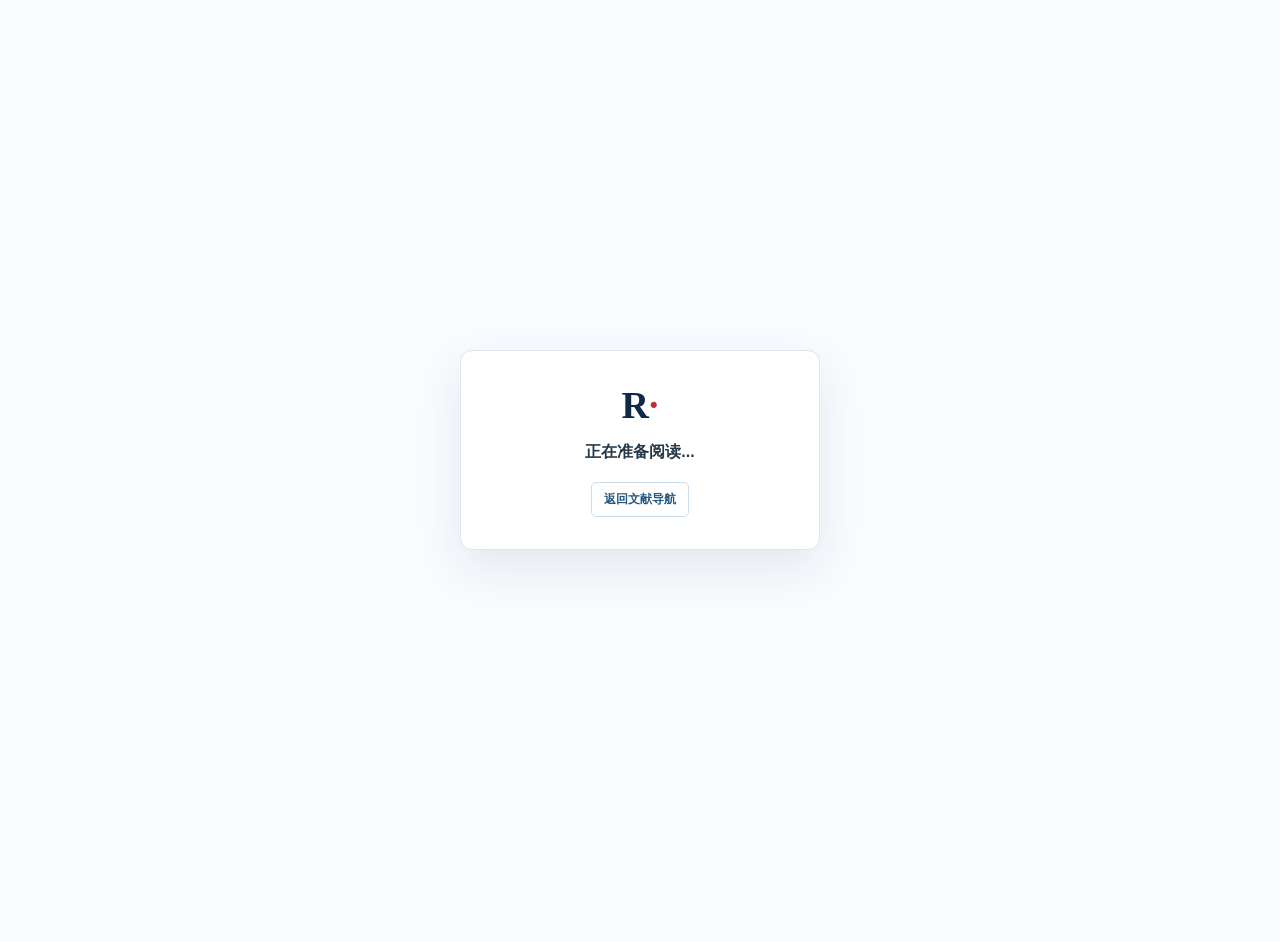
==== source/导读工作台/index.html @ a3257b2d "Restore administrator review navigation and sync audited application source Restore verified-admin r" ====
<!doctype html>
<html lang="zh-CN" data-theme="mono">
<head>
  <meta charset="utf-8">
  <meta name="viewport" content="width=device-width, initial-scale=1">
  <meta name="color-scheme" content="light">
  <title>文献导读 · 第 01 篇</title>
  <link rel="stylesheet" href="/app.css?v=20261017-touchflow-2">
  <script src="/app.js?v=20261017-touchflow-2" defer></script>
  <link rel="stylesheet" href="/member-system/members.css">
  <script src="/member-system/article-export.js" defer></script>
  <script src="/member-system/members.js" defer></script>
  <link rel="stylesheet" href="/literature-lookup.css">
  <script src="/literature-lookup.js" defer></script>
  <link rel="stylesheet" href="./reader-chrome.css">
  <script src="./reader-chrome.js" defer></script>
</head>
<body class="reader-preparing">
  <div id="reading-preparation" class="reading-preparation" role="status" aria-live="polite"><div class="reading-preparation-card"><span class="reading-preparation-mark" aria-hidden="true">R<span>·</span></span><p id="reading-preparation-message">正在准备阅读…</p><div class="reading-preparation-actions"><button id="reading-preparation-retry" type="button" hidden>重试</button><a href="/">返回文献导航</a></div></div></div>
  <header class="topbar" inert>
    <a class="brand" href="/" aria-label="返回文献目录"><span class="brand-mark">R<span>·</span></span><span>文献导读</span></a>
    <nav class="reading-navigation" aria-label="阅读导航"><div class="reading-main-nav"><a id="nav-catalog" href="/">文献导航</a><button id="nav-prev" type="button" disabled>上一篇</button><button id="nav-next" type="button" disabled>下一篇</button></div><div class="reading-jump-nav"><button id="nav-top" type="button">顶部</button><button id="nav-bottom" type="button">底部</button></div></nav>
    <div data-member-nav></div><div class="top-actions"><label class="layout-choice"><span>布局</span><select id="layout-mode" aria-label="阅读布局"><option value="auto">自动</option><option value="double">双栏</option><option value="single">单栏</option></select></label><button id="pane-swap" class="pane-swap" type="button" hidden>左右互换</button><div class="language-switch" role="group" aria-label="导读语言" hidden><button id="language-zh" type="button" aria-pressed="true">中文</button><button id="language-en" type="button" aria-pressed="false">English</button></div><a class="top-link" href="/source.pdf" target="_blank" rel="noopener">原始 PDF <span aria-hidden="true"><span class=ui-arrow-external aria-hidden=true></span></span></a><button id="tools-toggle" class="tools-toggle" type="button" aria-controls="reading-tools" aria-expanded="false" hidden>阅读工具</button></div>
  </header>
  <div class="layout" inert>
    <aside class="left-rail" aria-label="原文配图">
      <div class="figure-panel-head"><span class="rail-kicker">SOURCE FIGURES / 01</span><div class="figure-head-actions"><button id="figure-auto" class="figure-auto" type="button" aria-pressed="true">自动</button><button id="figure-zoom" type="button" aria-pressed="false">铺满</button><div class="figure-scale-controls" role="group" aria-label="图片缩放"><button id="figure-zoom-out" type="button" aria-label="缩小图片">−</button><button id="figure-detail-zoom" type="button" aria-label="放大图片">＋</button><button id="figure-fit" type="button">适应</button></div></div><span id="figure-position">01 / 07</span></div>
      <div class="figure-stage-wrap"><div class="figure-stage" id="figure-stage" tabindex="0" aria-label="原文配图，可横向和纵向滚动"><div id="figure-canvas"><img id="panel-figure-image" alt=""></div><div id="panel-figure-status" class="figure-image-status" role="status" aria-live="polite" hidden><span id="panel-figure-status-message">图片加载中…</span><button id="panel-figure-retry" type="button" hidden>重试图片</button></div></div><button id="figure-edge-prev" class="figure-edge-nav prev" type="button" aria-label="上一张原图"><span class=ui-arrow-left aria-hidden=true></span></button><button id="figure-edge-next" class="figure-edge-nav next" type="button" aria-label="下一张原图"><span class=ui-arrow-right aria-hidden=true></span></button></div>
      <div class="figure-panel-meta"><span id="panel-figure-page"></span><p id="panel-figure-caption"></p><span id="panel-figure-note"></span></div>
      <div class="figure-controls"><button id="figure-prev" type="button" aria-label="上一张原图"><span class=ui-arrow-left aria-hidden=true></span></button><div id="figure-list" class="figure-list" role="group" aria-label="选择原文配图"></div><button id="figure-next" type="button" aria-label="下一张原图"><span class=ui-arrow-right aria-hidden=true></span></button></div>
    </aside>
    <div id="pane-divider" class="pane-divider" role="separator" aria-label="调整原图与正文宽度" aria-orientation="vertical" aria-controls="figure-stage main" aria-valuemin="30" aria-valuemax="70" aria-valuenow="45" aria-valuetext="原图45%，正文55%" tabindex="0" title="拖动调整宽度；双击恢复45%/55%；方向键微调"></div>
    <aside class="old-navigation" hidden aria-label="文章导航">
      <div class="rail-kicker">PAPER / 01</div>
      <h2>阅读路线</h2>
      <nav id="toc"></nav>
      <div class="rail-foot"><span class="line"></span><p>依据原文页码整理的导读。</p></div>
    </aside>
    <main id="main">
      <div class="article-head">
        <div class="eyebrow"><span class="eyebrow-line"></span> 研究论文 <span class="separator">/</span> 导读</div>
        <div id="member-reader-tools"></div><div id="article"></div>
      </div>
      <footer class="article-footer" aria-label="阅读结束导航"><button id="footer-top" type="button">返回顶部 <span class=ui-arrow-up aria-hidden=true></span></button><a id="footer-catalog" href="/">返回导航 <span class=ui-arrow-right aria-hidden=true></span></a></footer>
    </main>
    <aside class="right-rail" id="reading-tools" aria-label="阅读工具" aria-hidden="true" inert hidden>
      <button id="tools-close" class="tools-close" type="button" aria-label="关闭阅读工具">×</button>
      <div class="tool-header"><span class="tool-icon">✳</span><span>我的工作区</span></div>
      <div class="tool-card">
        <div class="tool-step">01 / 划词</div>
        <h3>待讨论的词句</h3>
        <p>划选导读中的词或短语，保存后再讨论注释。</p>
        <button class="button primary" id="save-selection" disabled>保存划词 <span><span class=ui-arrow-external aria-hidden=true></span></span></button>
        <div class="shortcut">快捷键：<kbd>Ctrl</kbd> + <kbd>Enter</kbd></div>
      </div>
      <div class="list-head"><span>已保存</span><span id="selection-count">00</span></div>
      <div id="selection-list" class="selection-list" aria-live="polite"></div>
      <a class="export" id="export-selections" href="/api/export-selections?lang=zh" download>导出划词 <span><span class=ui-arrow-down aria-hidden=true></span></span></a>
      <div class="divider"></div>
      <div class="tool-card edit-card">
        <div class="tool-step">02 / 修改</div>
        <h3>修改导读文字</h3>
        <p>点击标题、段落或图注旁的<strong>编辑</strong>，修改会保存到本机。</p>
        <div class="saved-indicator" id="saved-indicator"><span class="saved-dot"></span> 修改已在本机保存</div>
      </div>
    </aside>
  </div>
  <div id="lightbox" class="lightbox" hidden role="dialog" aria-modal="true" aria-label="放大的原文图片">
    <div class="lightbox-toolbar"><span id="lightbox-label"></span><div><a id="lightbox-pdf" href="/source.pdf" target="_blank" rel="noopener">打开原始 PDF <span class=ui-arrow-external aria-hidden=true></span></a><button id="close-lightbox" aria-label="关闭图片">×</button></div></div>
    <div class="lightbox-stage"><img id="lightbox-image" alt="Enlarged source page"></div>
    <div class="lightbox-help">点击图片放大 · 拖动查看 · Esc 关闭</div>
  </div>
  <div id="toast" role="status" aria-live="polite"></div>
</body>
</html>
---- app.css ----
:root{--ink:#192722;--muted:#65716c;--soft:#8b9690;--paper:#faf9f5;--white:#fffefa;--line:#e5e5dd;--forest:#215a43;--forest-dark:#15442f;--mint:#e8f0e7;--amber:#a36b22;--amber-light:#fbf4e8;--blue:#4c6d8a;--blue-light:#ecf2f7;--shadow:0 14px 50px rgba(23,47,35,.08)}
*{box-sizing:border-box}html{scroll-behavior:smooth}body{margin:0;background:var(--paper);color:var(--ink);font-family:Arial,Helvetica,sans-serif;-webkit-font-smoothing:antialiased}button,a{font:inherit}button{cursor:pointer}a{color:var(--forest)}
.topbar{height:70px;background:#fdfcf8;border-bottom:1px solid var(--line);display:flex;align-items:center;justify-content:space-between;padding:0 42px;position:sticky;top:0;z-index:20}.brand{display:flex;align-items:center;gap:13px;font-size:11px;letter-spacing:.19em;font-weight:800;color:#25382e}.brand-mark{font-family:Georgia,serif;font-size:30px;line-height:1;color:var(--forest);letter-spacing:-.08em}.brand-mark span{color:#b78854}.top-actions{display:flex;align-items:center;gap:30px}.top-link{font-size:12px;text-decoration:none;font-weight:700;color:var(--forest)}.top-link:hover{text-decoration:underline}
.layout{display:grid;grid-template-columns:minmax(200px,260px) minmax(0,760px) minmax(260px,310px);max-width:1540px;margin:auto;min-height:calc(100vh - 70px)}.left-rail{border-right:1px solid var(--line);padding:60px 30px 40px 42px;position:sticky;top:70px;height:calc(100vh - 70px);overflow:auto}.rail-kicker{font-size:10px;letter-spacing:.19em;font-weight:800;color:#b27d4e}.left-rail h2{font-family:Georgia,serif;font-weight:400;font-size:22px;margin:14px 0 31px}.left-rail nav{display:flex;flex-direction:column;gap:5px}.toc-link{display:block;text-decoration:none;color:#69736c;border-left:2px solid transparent;padding:9px 0 9px 15px;font-size:12px;line-height:1.4}.toc-link:hover,.toc-link.active{color:var(--forest);border-color:var(--forest);font-weight:700}.rail-foot{margin-top:50px;color:#939b92;font-family:Georgia,serif;font-size:13px;line-height:1.55}.rail-foot .line{display:block;width:32px;border-top:1px solid #b5c6b9;margin-bottom:15px}
main{background:var(--white);min-width:0}.article-head{padding:67px clamp(34px,6vw,86px) 75px}.eyebrow{font-size:10px;font-weight:800;letter-spacing:.16em;color:#748c7b;display:flex;align-items:center;gap:12px;margin-bottom:26px}.eyebrow-line{display:inline-block;width:32px;border-top:2px solid #87aa8f}.separator{color:#c7d1c4}.article-title{font-family:Georgia,'Times New Roman',serif;font-size:clamp(35px,3.6vw,49px);font-weight:400;line-height:1.16;letter-spacing:-.035em;color:#193a2b;margin:0 0 23px}.article-meta{color:#78817b;font-size:13px;line-height:1.6;margin-bottom:33px}.article-meta p{margin:5px 0}.article-meta a{font-weight:600}.article-body{font-family:Georgia,'Times New Roman',serif;font-size:18px;line-height:1.81;letter-spacing:.002em}.block{position:relative}.block p{margin:0 0 22px}.block p a{color:var(--forest);text-decoration-color:#b5cab8;text-underline-offset:3px}.block h2{font-size:30px;line-height:1.25;letter-spacing:-.025em;font-weight:400;color:#1e4834;margin:55px 0 21px;padding-top:22px;border-top:1px solid var(--line)}.block h3{font-size:22px;line-height:1.35;font-weight:400;color:#244c39;margin:38px 0 17px}.block h4{font-size:18px;margin:33px 0 14px;color:#315541}.block ul{margin:0 0 22px;padding-left:23px}.block li{margin-bottom:8px;padding-left:4px}.block blockquote{margin:28px 0;padding:12px 23px;border-left:3px solid #84ad8d;background:#f3f7f0;color:#405b46;font-style:italic}.block .numbered:before{content:counter(article-step,decimal-leading-zero) "/";counter-increment:article-step;color:#85a18b;margin-right:12px;font-size:13px;font-family:Arial,sans-serif}.article-body{counter-reset:article-step}.block .table-line{font-family:Arial,sans-serif;font-size:13px;white-space:pre-wrap;line-height:1.6;background:#f7f7f2;padding:9px 12px;margin:0;border-bottom:1px solid #e5e8df}.block strong{font-weight:700}.block em{font-style:italic}.block code{font-family:Consolas,monospace;font-size:.84em;background:#f0f2ed;padding:1px 4px}.block sup{font-size:.7em}.inline-editor{border:1px solid #bfd0be;background:#f9fcf8;border-radius:8px;padding:14px;margin:0 0 24px;box-shadow:var(--shadow)}.inline-editor textarea{display:block;width:100%;min-height:110px;border:1px solid #d0decf;border-radius:5px;background:white;padding:12px 14px;resize:vertical;font:15px/1.55 Arial,sans-serif;color:var(--ink)}.inline-editor textarea:focus{outline:2px solid #89b89b}.editor-actions{display:flex;align-items:center;gap:10px;margin-top:10px}.editor-note{margin-left:auto;color:#79877a;font:11px Arial,sans-serif}
.source-figure{margin:40px -12px 45px;border:1px solid #e3e8df;border-radius:7px;overflow:hidden;background:#f3f5f0}.figure-caption{display:flex;gap:14px;padding:17px 19px 18px;border-top:1px solid #e5e9e1}.figure-label{flex:none;font:800 10px Arial,sans-serif;letter-spacing:.12em;color:#52785a;padding-top:4px}.figure-caption p{font:13px/1.56 Arial,sans-serif;color:#5d6a60;margin:0}.figure-source{font:10px Arial,sans-serif;letter-spacing:.09em;color:#91a099;padding:0 19px 16px;text-transform:uppercase}.source-figure .inline-editor{margin:0 14px 15px}.button{border:1px solid #aabdad;border-radius:5px;padding:11px 15px;font-size:12px;font-weight:700}.button.primary{background:var(--forest);border-color:var(--forest);color:#fff;width:100%;display:flex;justify-content:space-between}.button.primary:hover:enabled{background:var(--forest-dark)}.button:disabled{opacity:.5;cursor:not-allowed}.button.subtle{background:#fff;color:var(--forest)}.list-head{display:flex;justify-content:space-between;border-bottom:1px solid var(--line);padding:36px 0 12px;font-size:11px;font-weight:800;letter-spacing:.08em;color:#2c4c39}.list-head span:last-child{color:#8c9b8e}.empty-state{font-family:Georgia,serif;font-style:italic;font-size:13px;line-height:1.6;color:#a0aba0;padding:21px 0}.divider{height:1px;background:var(--line);margin-top:31px}.article-footer{border-top:1px solid var(--line);padding:25px clamp(34px,6vw,86px);display:flex;justify-content:space-between;gap:20px;color:#abb4a9;font-size:10px;letter-spacing:.13em}.article-footer a{text-decoration:none;font-size:11px;letter-spacing:0}
@media(max-width:1150px){.layout{grid-template-columns:minmax(0,1fr) 280px}.left-rail{display:none}}@media(max-width:800px){.topbar{padding:0 18px;height:61px}.brand{font-size:10px}.top-actions{gap:12px}.layout{display:block}.article-head{padding:46px 25px 50px}.article-title{font-size:35px}.article-body{font-size:17px}.block h2{font-size:27px}.article-footer{padding:20px 25px}}@media(max-width:480px){.top-link{font-size:11px}.brand{gap:6px;letter-spacing:.09em}.brand-mark{font-size:25px}.article-title{font-size:32px}.article-footer{flex-direction:column}}
.article-deck h2{font-family:Georgia,serif;font-size:20px;line-height:1.4;font-weight:400;color:#65766b;margin:0 0 22px}.article-meta{font-size:12px;line-height:1.6;margin:25px 0 15px;padding:19px 21px;border-left:2px solid #afc7b3;background:#f5f8f3}.article-meta .block p{margin:0 0 7px}.article-meta .block:last-child p{margin-bottom:0}.source-figure{margin-left:0;margin-right:0}
html[lang="zh-CN"] body,html[lang="zh-CN"] .article-body,html[lang="zh-CN"] .article-title,html[lang="zh-CN"] .left-rail h2,html[lang="zh-CN"] .article-deck h2{font-family:"Microsoft YaHei","PingFang SC","Noto Sans CJK SC",Arial,sans-serif}html[lang="zh-CN"] .article-body{font-size:17px;line-height:1.9}html[lang="zh-CN"] .article-title{letter-spacing:0;line-height:1.3}html[lang="zh-CN"] .block h2{letter-spacing:0}
/* Keep the Chinese paper title at the scale of a report heading. */
html[lang="zh-CN"] .article-title{font-size:26px;font-weight:600;line-height:1.42;margin-bottom:16px}
html[lang="zh-CN"] .article-deck h2{font-size:15px;line-height:1.55;margin-bottom:18px;color:#65766b}
html[lang="zh-CN"] .block h2{font-size:22px;font-weight:600;line-height:1.4;margin-top:42px;padding-top:18px}
@media(max-width:800px){html[lang="zh-CN"] .article-title{font-size:23px}}
@media(max-width:480px){html[lang="zh-CN"] .article-title{font-size:22px}html[lang="zh-CN"] .block h2{font-size:20px}}

/* Immersive reading: source figures remain beside the article on wide screens. */
.old-navigation{display:none}
.figure-panel-head{display:flex;align-items:center;justify-content:space-between;gap:14px;padding-bottom:14px;border-bottom:1px solid var(--line)}
.figure-panel-head #figure-position{font:700 11px Arial,sans-serif;letter-spacing:.1em;color:#849388}
.figure-stage{height:clamp(260px,48vh,560px);display:flex;align-items:center;justify-content:center;margin:20px 0 11px;background:#f0f2ec;border:1px solid #e1e7dc;border-radius:5px;overflow:hidden}
#panel-figure-media{width:100%;height:100%;position:relative;display:flex;align-items:center;justify-content:center;border:0;background:transparent;padding:12px}
#panel-figure-image{display:block;max-width:100%;max-height:100%;object-fit:contain;filter:contrast(1.02)}
#panel-figure-media:hover #panel-figure-image{transform:scale(1.015)}
.figure-panel-meta{min-height:90px;color:#536659}
#panel-figure-page{font:800 10px Arial,sans-serif;letter-spacing:.13em;color:#52785a}
#panel-figure-caption{font:12px/1.55 Arial,sans-serif;margin:8px 0 6px;max-height:4.65em;overflow:auto}
#panel-figure-note{font:10px Arial,sans-serif;color:#99a49a}
.figure-controls{display:flex;align-items:center;gap:7px;margin:17px 0 12px}
.figure-controls>button{flex:none;flex-shrink:0;width:28px;height:28px;border:1px solid #d5dfd4;background:#fff;color:var(--forest);border-radius:4px}
.figure-controls>button:disabled{opacity:.35}
.figure-list{display:flex;flex:1;align-items:center;justify-content:flex-start;gap:5px;min-width:0;overflow-x:auto;overflow-y:hidden;scrollbar-width:thin;overscroll-behavior-x:contain}
.figure-list button{flex:none;border:0;background:transparent;color:#7d9380;border-bottom:2px solid transparent;min-width:28px;padding:6px 3px;font:700 11px Arial,sans-serif}
.figure-list button[aria-pressed="true"]{color:var(--forest);border-color:var(--forest)}
.figure-auto{border:0;background:transparent;color:var(--forest);font:700 11px Arial,sans-serif;padding:5px 0;text-align:left}
.figure-auto[aria-pressed="false"]{color:#a36b22}
.figure-auto:focus-visible,.figure-list button:focus-visible,.figure-controls>button:focus-visible{outline:2px solid #79aa88;outline-offset:2px}
@media(min-width:901px){
  .layout{max-width:none;grid-template-columns:minmax(410px,45%) minmax(0,1fr)}
  .left-rail{display:block;padding:28px clamp(24px,3.2vw,52px) 24px;background:#f9faf5}
  main{max-width:none}
  .article-head{max-width:920px;margin:auto;padding:55px clamp(32px,5vw,78px) 75px}
  .article-footer{padding-left:clamp(32px,5vw,78px);padding-right:clamp(32px,5vw,78px)}
  .source-figure{margin:21px 0 26px;background:#f7f9f4;border-left:3px solid #a4bda8}
  .source-figure .figure-caption{border:0;padding:13px 17px 8px;align-items:start}
  .source-figure .figure-source{padding:0 17px 13px}
  .source-figure .figure-caption p{font-size:12px}
}
@media(max-width:900px){
  .layout{display:block}
  .left-rail{display:none}
  .article-head{padding:46px clamp(25px,5vw,55px) 50px}
}
@media(max-width:540px){.topbar{padding:0 14px}.top-actions{gap:7px}.top-link{display:none}.brand>span:last-child{display:none}}

/* Keep the source figure in its own pane while the article remains readable. */
.figure-head-actions{display:flex;align-items:center;gap:14px}
#figure-zoom{border:1px solid #c8d8ca;background:#fff;color:var(--forest);border-radius:4px;padding:6px 9px;font:700 11px Arial,sans-serif;white-space:nowrap}
#figure-detail-zoom{display:none;border:1px solid #c8d8ca;background:#fff;color:var(--forest);border-radius:4px;padding:6px 9px;font:700 11px Arial,sans-serif;white-space:nowrap}
#figure-zoom[aria-pressed="true"]{background:var(--mint)}
#figure-zoom:focus-visible,#figure-detail-zoom:focus-visible,#figure-stage:focus-visible{outline:2px solid #79aa88;outline-offset:2px}
.figure-edge-nav{display:none}
@media(min-width:901px){
  .left-rail{display:flex;flex-direction:column;min-height:0;overflow:hidden}
  .figure-panel-head,.figure-panel-meta,.figure-controls,.figure-auto{flex:none}
  .figure-stage-wrap{position:relative;flex:1;min-height:140px;margin:16px 0 10px}
  .figure-stage{width:100%;height:100%;margin:0;overflow:auto;overscroll-behavior:contain;display:flex;align-items:center;justify-content:center}
  #panel-figure-image{display:block;max-width:100%;max-height:100%;width:auto;height:auto;object-fit:contain;flex:none;transform:none}
  .left-rail.figure-detail-zoom .figure-stage{display:block;overflow:auto}
  .left-rail.figure-detail-zoom #panel-figure-image{width:100%;max-width:none;max-height:none;height:auto}
  .figure-edge-nav{display:block;position:absolute;top:0;z-index:2;width:14%;min-width:52px;max-width:78px;height:100%;border:0;background:rgba(49,95,139,.04);color:var(--forest);font:700 27px Arial,sans-serif;opacity:0;pointer-events:none;transition:opacity .15s,background-color .15s}
  .figure-edge-nav.prev{left:0;border-radius:5px 0 0 5px}.figure-edge-nav.next{right:0;border-radius:0 5px 5px 0}
  .figure-fill-pane .figure-edge-nav:not(:disabled){pointer-events:auto}
  .figure-fill-pane .figure-edge-nav:hover,.figure-fill-pane .figure-edge-nav:focus-visible{opacity:1}
  .figure-edge-nav:disabled{display:none}
  .figure-edge-nav:focus-visible{outline:2px solid #79aa88;outline-offset:2px}
}
@media(max-width:900px){
  #figure-zoom{display:none}
}
@media(min-width:901px){
  .left-rail.figure-fill-pane{padding:0}
  .figure-fill-pane .figure-stage-wrap{flex:1;min-height:0;width:100%;height:100%;margin:0}
  .figure-fill-pane .figure-stage{width:100%;height:100%;border:0;border-radius:0;background:transparent;overflow:hidden}
  .figure-fill-pane.figure-detail-zoom .figure-stage{display:block;overflow:auto}
  .figure-fill-pane .figure-panel-head{position:absolute;top:12px;right:12px;z-index:4;padding:0;border:0}
  .figure-fill-pane .figure-panel-head .rail-kicker,.figure-fill-pane #figure-position{display:none}
  .figure-fill-pane #figure-zoom{background:rgba(250,253,248,.94);box-shadow:0 3px 12px #1e473b24}
  .figure-fill-pane #figure-detail-zoom{display:inline-block;background:rgba(250,253,248,.94);box-shadow:0 3px 12px #1e473b24}
  .figure-fill-pane .figure-panel-meta,.figure-fill-pane .figure-controls{display:none}
  .figure-fill-pane .figure-auto{position:absolute;bottom:12px;left:12px;z-index:4;background:rgba(250,253,248,.94);border:1px solid #c8d8ca;border-radius:4px;padding:8px 10px;box-shadow:0 3px 12px #1e473b24}
  .source-pending .left-rail{display:none}
  .source-pending .layout{grid-template-columns:1fr}
}

/* The figure tools stay in a separate top strip; the stage only contains the image. */
.figure-panel-head{display:grid;grid-template-columns:minmax(0,1fr) auto minmax(0,1fr);align-items:center;gap:8px;padding:0 0 9px}
.figure-panel-head .rail-kicker{white-space:nowrap;overflow:hidden;text-overflow:ellipsis}
.figure-panel-head #figure-position{justify-self:end;white-space:nowrap}
.figure-head-actions{justify-self:center;gap:5px;white-space:nowrap}
.figure-head-actions button{height:27px;border:1px solid #c8d8ca;background:#fff;color:var(--forest);border-radius:4px;padding:3px 7px;font:700 10px Arial,sans-serif;white-space:nowrap}
.figure-head-actions button[aria-pressed="true"]{background:var(--mint)}
.figure-head-actions button:disabled{opacity:.42;cursor:not-allowed}
.figure-head-actions button:focus-visible{outline:2px solid #79aa88;outline-offset:2px}
.figure-head-actions #figure-auto{display:inline-block;text-align:center}
.figure-head-actions #figure-detail-zoom{display:inline-block;font-size:16px;line-height:1;padding:2px 7px}
.figure-scale-controls{display:flex;align-items:center;gap:3px;margin-left:3px}
.figure-scale-controls #figure-zoom-out{font-size:16px;line-height:1;padding:2px 7px}
.figure-head-actions button,.figure-scale-controls button{display:inline-flex;align-items:center;justify-content:center;line-height:1;vertical-align:middle}
.figure-stage.can-drag,.inline-figure-stage.can-drag{cursor:grab}
.figure-stage.is-dragging,.inline-figure-stage.is-dragging{cursor:grabbing;user-select:none}
.figure-stage img,.inline-figure-stage img{-webkit-user-drag:none;user-select:none}
/* Keep touch ownership stable while a pinch crosses the fitted size. JS passes unused single-finger travel to the page. */
.figure-stage,.inline-figure-stage{touch-action:pan-x pan-y;-webkit-overflow-scrolling:touch}
.figure-stage{overflow:auto;display:flex;align-items:flex-start;justify-content:flex-start;padding:14px}
#figure-canvas{position:relative;flex:none;margin:auto;min-width:1px;min-height:1px}
#panel-figure-image{display:block;width:100%;height:100%;max-width:none;max-height:none;object-fit:contain;transform:none}
#panel-figure-media:hover #panel-figure-image{transform:none}
html[lang="zh-CN"] .article-body .block>p{text-align:justify;text-justify:inter-ideograph}
html[lang="zh-CN"] .article-meta .block p{text-align:justify;text-justify:inter-ideograph}

@media(min-width:901px){
  .layout{--figure-pane-width:45%;grid-template-columns:minmax(0,var(--figure-pane-width)) 10px minmax(0,1fr)}
  .left-rail{border-right:0}
  .pane-divider{display:block;position:sticky;top:70px;height:calc(100vh - 70px);background:#f4f6f0;cursor:col-resize;touch-action:none;user-select:none;z-index:5}
  .pane-divider::before{content:"";position:absolute;top:0;bottom:0;left:4px;width:2px;background:#d8e2d7;transition:background .15s}
  .pane-divider:hover::before,.pane-divider:focus-visible::before,.pane-resizing .pane-divider::before{background:#699c77}
  .pane-divider:focus-visible{outline:2px solid #699c77;outline-offset:-2px}
  .source-pending .pane-divider{display:none}
  .article-head{max-width:none;padding:55px clamp(28px,3.2vw,56px) 55px}
  .article-footer{padding-left:clamp(28px,3.2vw,56px);padding-right:clamp(28px,3.2vw,56px)}
  .left-rail{padding:20px clamp(16px,2vw,30px) 16px}
  .figure-stage-wrap{margin:8px 0 10px}
  .figure-stage{width:100%;height:100%;overflow:auto;display:flex;align-items:flex-start;justify-content:flex-start;padding:14px}
  #panel-figure-image{width:100%;height:100%;max-width:none;max-height:none}
  .left-rail.figure-fill-pane{padding:12px}
  .figure-fill-pane .figure-panel-head{position:relative;top:auto;right:auto;z-index:auto;padding:0 0 9px;border-bottom:1px solid var(--line)}
  .figure-fill-pane .figure-panel-head .rail-kicker,.figure-fill-pane #figure-position{display:block}
  .figure-fill-pane .figure-stage-wrap{flex:1;min-height:0;width:100%;height:auto;margin:8px 0 0}
  .figure-fill-pane .figure-stage,.figure-fill-pane.figure-detail-zoom .figure-stage{width:100%;height:100%;border:1px solid #e1e7dc;border-radius:5px;background:#f0f2ec;overflow:auto;display:flex;padding:14px}
  .figure-fill-pane .figure-auto{position:static;left:auto;bottom:auto;z-index:auto;box-shadow:none}
  .figure-fill-pane #figure-zoom,.figure-fill-pane #figure-detail-zoom{box-shadow:none;background:#fff}
}
@media(max-width:900px){.pane-divider{display:none}}
.pane-resizing,.pane-resizing *{user-select:none!important;cursor:col-resize!important}

/* Light reading palette: dark text on white, with restrained blue evidence cards. */
html[data-theme="mono"]{--ink:#1e242b;--muted:#576575;--soft:#83909c;--paper:#fbfcfe;--white:#fff;--line:#e3eaf1;--forest:#284765;--forest-dark:#173650;--mint:#eaf2fa;--amber:#765d45;--amber-light:#fbf5ef;--blue:#42749e;--blue-light:#edf5fc;--accent:#315f8b;--accent-light:#eaf3fc;--shadow:0 14px 50px rgba(15,42,73,.085)}
html[data-theme="mono"] .topbar,html[data-theme="mono"] .left-rail{background:#fff}
html[data-theme="mono"] .topbar{box-shadow:0 3px 16px rgba(15,42,73,.055)}
html[data-theme="mono"] .brand{color:#263443}
html[data-theme="mono"] .brand-mark{color:#0F2A49}
html[data-theme="mono"] .brand-mark span{color:#C02C31}html[data-theme="mono"] .article-footer,html[data-theme="mono"] .article-footer a{color:#667789}
html[data-theme="mono"] .eyebrow,html[data-theme="mono"] .rail-kicker{color:#5c7692}
html[data-theme="mono"] .eyebrow-line{border-color:#7fa5c9}
html[data-theme="mono"] .separator{color:#a8b9c9}
html[data-theme="mono"] .article-title{color:#1d3044}
html[data-theme="mono"] .article-deck h2{color:#586b7c}
html[data-theme="mono"] .block h2{color:#243b53}
html[data-theme="mono"] .block h3,html[data-theme="mono"] .block h4{color:#30485f}
html[data-theme="mono"] .block p a{text-decoration-color:#9ebcda}
html[data-theme="mono"] .block blockquote{background:#f3f8fd;border-color:#80a7cc;color:#334453}
html[data-theme="mono"] .block .table-line,html[data-theme="mono"] .block code{background:#f7fafc;border-color:#e1e9f1}
html[data-theme="mono"] .block .numbered:before{color:#6886a1}
html[data-theme="mono"] .article-meta{color:#30465c;background:#f0f6fc;border-color:#82a9ce}
html[data-theme="mono"] .source-figure{background:#edf5fc;border-color:#c8ddec;border-left:3px solid #5e8fb9}
html[data-theme="mono"] .source-figure .figure-caption{border-color:#d8e6f2}
html[data-theme="mono"] .source-figure .figure-caption p,html[data-theme="mono"] #panel-figure-caption{color:#26323d}
html[data-theme="mono"] .figure-label,html[data-theme="mono"] #panel-figure-page{color:#326b9a}
html[data-theme="mono"] .figure-source,html[data-theme="mono"] #panel-figure-note,html[data-theme="mono"] .figure-panel-head #figure-position{color:#637d96}
html[data-theme="mono"] .figure-panel-meta{color:#384f63}html[data-theme="mono"] .figure-stage,html[data-theme="mono"] .figure-fill-pane .figure-stage{background:#fbfdff;border-color:#e3ebf3}
html[data-theme="mono"] .figure-stage{box-shadow:0 5px 20px rgba(15,42,73,.055)}
html[data-theme="mono"] .figure-head-actions button,html[data-theme="mono"] .figure-controls>button,html[data-theme="mono"] #figure-zoom,html[data-theme="mono"] #figure-detail-zoom{color:#31516f;background:#fff;border-color:#cbd9e7}
html[data-theme="mono"] .figure-head-actions button[aria-pressed="true"],html[data-theme="mono"] #figure-zoom[aria-pressed="true"]{color:#174c79;background:#e7f1fb;border-color:#94b5d4}
html[data-theme="mono"] .figure-list button{color:#6c8193}
html[data-theme="mono"] .figure-list button[aria-pressed="true"]{color:#245c8a;border-color:#4f87b8}
html[data-theme="mono"] .figure-auto[aria-pressed="false"]{color:#6f7984}
html[data-theme="mono"] .figure-edge-nav{color:#174c79;background:rgba(49,95,139,.04);text-shadow:0 1px 3px #fff;box-shadow:none}
html[data-theme="mono"] .figure-head-actions button:hover:not(:disabled),html[data-theme="mono"] .figure-controls>button:hover:not(:disabled),html[data-theme="mono"] .figure-list button:hover:not(:disabled),html[data-theme="mono"] .figure-fill-pane #figure-zoom:hover:not(:disabled),html[data-theme="mono"] .figure-fill-pane #figure-detail-zoom:hover:not(:disabled){color:#174c79;background:#eaf3fc;border-color:#94b5d4;box-shadow:0 3px 11px rgba(27,73,113,.12)}
html[data-theme="mono"] .figure-edge-nav:hover:not(:disabled),html[data-theme="mono"] .figure-edge-nav:focus-visible{color:#123e66;background:rgba(49,95,139,.13);box-shadow:0 1px 4px rgba(27,73,113,.055)}
html[data-theme="mono"] .top-link:hover{color:#245c8a}
html[data-theme="mono"] .pane-divider{background:#f5f8fb}
html[data-theme="mono"] .pane-divider::before{background:#cbd9e6}
html[data-theme="mono"] .pane-divider:hover::before,html[data-theme="mono"] .pane-divider:focus-visible::before,html[data-theme="mono"] .pane-resizing .pane-divider::before{background:#638bb5}
html[data-theme="mono"] .figure-head-actions button:focus-visible,html[data-theme="mono"] .figure-controls>button:focus-visible,html[data-theme="mono"] .figure-list button:focus-visible,html[data-theme="mono"] .figure-edge-nav:focus-visible,html[data-theme="mono"] .figure-stage:focus-visible,html[data-theme="mono"] .pane-divider:focus-visible,html[data-theme="mono"] .top-link:focus-visible{outline:2px solid #638bb5;outline-offset:2px}

/* Keep each figure block as a one-pixel scroll anchor in the desktop two-pane view. */
@media(min-width:901px){
  #article .block[data-figure-index]{display:block;height:1px;min-height:1px;margin:0;padding:0;overflow:hidden}
  #article .block[data-figure-index] > .source-figure{visibility:hidden;height:0;min-height:0;margin:0;padding:0;border:0;overflow:hidden}
}

/* Each image has its own contained zoom surface in the single-column view. */
.inline-figure-stage,.inline-figure-toolbar{display:none}
@media(max-width:900px){
  .source-figure .inline-figure-stage{display:flex;width:100%;height:clamp(230px,58vh,560px);padding:12px;overflow:hidden;overscroll-behavior-x:contain;overscroll-behavior-y:auto;align-items:flex-start;justify-content:flex-start;background:#fbfdff;border-bottom:1px solid #d8e6f2}
  .inline-figure-canvas{position:relative;flex:none;margin:auto;min-width:1px;min-height:1px}
  .inline-figure-canvas img{display:block;width:100%;height:100%;max-width:none;max-height:none;object-fit:contain;filter:none}
  .source-figure .inline-figure-toolbar{display:flex;align-items:center;justify-content:center;gap:5px;padding:8px 12px;background:#fff;border-bottom:1px solid #d8e6f2}
  .inline-figure-toolbar button{display:inline-flex;align-items:center;justify-content:center;min-width:31px;height:29px;padding:3px 9px;border:1px solid #cbd9e7;border-radius:4px;background:#fff;color:#31516f;font:700 13px/1 Arial,sans-serif;cursor:pointer}
  .inline-figure-toolbar button:hover:not(:disabled){color:#174c79;background:#eaf3fc;border-color:#94b5d4}
  .inline-figure-toolbar button:focus-visible,.inline-figure-stage:focus-visible{outline:2px solid #638bb5;outline-offset:-2px}
  .inline-figure-toolbar button:disabled{opacity:.42;cursor:not-allowed}
}
@media(max-width:480px){.source-figure .inline-figure-stage{height:clamp(210px,52vh,440px)}}

/* Compact navigation shares the existing reading header. */
.topbar .brand{text-decoration:none;flex:none}
.reading-navigation{display:flex;flex:1;align-items:center;justify-content:space-between;gap:18px;margin:0 auto;padding:0 15px;white-space:nowrap}
.reading-main-nav,.reading-jump-nav{display:flex;align-items:center;gap:3px}
.reading-jump-nav{margin-left:auto;padding-left:14px;border-left:1px solid #dce6ef}
.reading-navigation a,.reading-navigation button{border:1px solid transparent;border-radius:4px;background:transparent;color:#31516f;padding:6px 8px;text-decoration:none;font:700 11px Arial,sans-serif;white-space:nowrap}
.reading-navigation a:hover,.reading-navigation button:hover:not(:disabled){background:#eaf3fc;color:#174c79;border-color:#d4e3f1}
.reading-navigation button:disabled{color:#aeb8c2;cursor:not-allowed}
.reading-navigation a:focus-visible,.reading-navigation button:focus-visible,.topbar .brand:focus-visible{outline:2px solid #638bb5;outline-offset:2px}
@media(max-width:700px){
  .topbar{height:auto;min-height:61px;flex-wrap:wrap;column-gap:8px}
  .reading-navigation{order:3;flex:none;width:100%;justify-content:space-between;gap:8px;margin:0;padding:0 0 7px}
  .reading-jump-nav{padding-left:8px}
  .reading-navigation a,.reading-navigation button{padding:6px 5px}
  .top-actions{margin-left:auto}
}

.article-footer{align-items:center;flex-direction:row;letter-spacing:0}.article-footer button,.article-footer a{font:700 12px Arial,sans-serif;color:#315f8b!important;background:transparent;border:1px solid #dce7f0;border-radius:5px;padding:9px 13px;text-decoration:none;cursor:pointer}.article-footer button:hover,.article-footer a:hover{background:#eaf3fc;border-color:#b5cee4}.article-footer button:focus-visible,.article-footer a:focus-visible{outline:2px solid #638bb5;outline-offset:3px}

/* Shared navigation icons: rounded, consistent line geometry. */
[class^="ui-arrow-"]{display:inline-block;width:16px;height:16px;vertical-align:-3px;flex:none;background:currentColor;mask:var(--arrow-icon) center/contain no-repeat;-webkit-mask:var(--arrow-icon) center/contain no-repeat}
.ui-arrow-left{--arrow-icon:url("data:image/svg+xml,%3Csvg%20xmlns%3D%22http%3A//www.w3.org/2000/svg%22%20viewBox%3D%220%200%2024%2024%22%20fill%3D%22none%22%20stroke%3D%22black%22%20stroke-width%3D%221.7%22%20stroke-linecap%3D%22round%22%20stroke-linejoin%3D%22round%22%3E%3Cpath%20d%3D%22M19%2012H5m6-6-6%206%206%206%22/%3E%3C/svg%3E")}
.ui-arrow-right{--arrow-icon:url("data:image/svg+xml,%3Csvg%20xmlns%3D%22http%3A//www.w3.org/2000/svg%22%20viewBox%3D%220%200%2024%2024%22%20fill%3D%22none%22%20stroke%3D%22black%22%20stroke-width%3D%221.7%22%20stroke-linecap%3D%22round%22%20stroke-linejoin%3D%22round%22%3E%3Cpath%20d%3D%22M5%2012h14m-6-6%206%206-6%206%22/%3E%3C/svg%3E")}
.ui-arrow-up{--arrow-icon:url("data:image/svg+xml,%3Csvg%20xmlns%3D%22http%3A//www.w3.org/2000/svg%22%20viewBox%3D%220%200%2024%2024%22%20fill%3D%22none%22%20stroke%3D%22black%22%20stroke-width%3D%221.7%22%20stroke-linecap%3D%22round%22%20stroke-linejoin%3D%22round%22%3E%3Cpath%20d%3D%22M12%2019V5m-6%206%206-6%206%206%22/%3E%3C/svg%3E")}
.ui-arrow-down{--arrow-icon:url("data:image/svg+xml,%3Csvg%20xmlns%3D%22http%3A//www.w3.org/2000/svg%22%20viewBox%3D%220%200%2024%2024%22%20fill%3D%22none%22%20stroke%3D%22black%22%20stroke-width%3D%221.7%22%20stroke-linecap%3D%22round%22%20stroke-linejoin%3D%22round%22%3E%3Cpath%20d%3D%22M12%205v14m-6-6%206%206%206-6%22/%3E%3C/svg%3E")}
.ui-arrow-external{--arrow-icon:url("data:image/svg+xml,%3Csvg%20xmlns%3D%22http%3A//www.w3.org/2000/svg%22%20viewBox%3D%220%200%2024%2024%22%20fill%3D%22none%22%20stroke%3D%22black%22%20stroke-width%3D%221.7%22%20stroke-linecap%3D%22round%22%20stroke-linejoin%3D%22round%22%3E%3Cpath%20d%3D%22M6%2018%2018%206M7%206h11v11%22/%3E%3C/svg%3E")}
.figure-edge-nav [class^="ui-arrow-"]{width:26px;height:26px}.figure-controls button [class^="ui-arrow-"]{width:20px;height:20px}.article-footer button,.article-footer a,.catalog-read{display:inline-flex;align-items:center;justify-content:center;gap:7px}.top-link [class^="ui-arrow-"]{width:14px;height:14px;vertical-align:-2px}

/* The reader opens only after its current image and saved position are ready. */
body.reader-preparing{overflow:hidden}
body.reader-preparing .layout{visibility:hidden;pointer-events:none}
.reading-preparation{position:fixed;inset:0;z-index:50;display:grid;place-items:center;padding:20px;background:#f9fbfe}
.reading-preparation[hidden]{display:none}
.reading-preparation-card{width:min(360px,100%);padding:32px;text-align:center;border:1px solid #dce7f1;border-radius:12px;background:#fff;box-shadow:0 18px 48px rgba(15,42,73,.09)}
.reading-preparation-mark{font:700 38px Georgia,serif;color:#0f2a49}.reading-preparation-mark span{color:#c02c31}
.reading-preparation-card p{margin:13px 0 18px;color:#263847;font:600 16px/1.5 Arial,sans-serif}
.reading-preparation-actions{display:flex;justify-content:center;align-items:center;gap:15px}
.reading-preparation-actions a,.reading-preparation-actions button{padding:8px 12px;border:1px solid #cbddeb;border-radius:5px;background:#fff;color:#24577f;font:700 12px Arial,sans-serif;text-decoration:none;cursor:pointer}
.reading-preparation-actions button[hidden]{display:none}

/* Layout choice: double panes need 901 CSS pixels; narrower windows remain readable. */
.layout-choice{display:inline-flex;align-items:center;gap:5px;white-space:nowrap;color:#526b83;font:700 11px Arial,sans-serif}
.layout-choice select{min-width:66px;padding:5px 23px 5px 8px;border:1px solid #cddce9;border-radius:5px;background:#fff;color:#284765;font:700 11px Arial,sans-serif;cursor:pointer}
.layout-choice select:hover{background:#f2f7fc;border-color:#9cbdd9}
.layout-choice select:focus-visible{outline:2px solid #638bb5;outline-offset:2px}
.topbar .top-actions{gap:10px}
.pane-swap{padding:6px 8px;border:1px solid #cddce9;border-radius:5px;background:#fff;color:#31516f;font:700 11px Arial,sans-serif;white-space:nowrap;cursor:pointer}
.pane-swap:hover{background:#eaf3fc;border-color:#9cbdd9}
.pane-swap:focus-visible{outline:2px solid #638bb5;outline-offset:2px}
.pane-swap[hidden]{display:none!important}
@media(max-width:540px){.topbar .top-link{display:inline-flex;font-size:10px}.topbar .top-actions{gap:6px}.layout-choice{gap:3px}.layout-choice select{min-width:61px;padding-left:5px}}

@media(min-width:901px){
  body[data-reader-layout="desktop"][data-pane-side="right"] .layout{grid-template-columns:minmax(0,1fr) 10px minmax(0,var(--figure-pane-width))}
  body[data-reader-layout="desktop"][data-pane-side="right"] main{grid-column:1;grid-row:1}
  body[data-reader-layout="desktop"][data-pane-side="right"] .pane-divider{grid-column:2;grid-row:1}
  body[data-reader-layout="desktop"][data-pane-side="right"] .left-rail{grid-column:3;grid-row:1}
}

/* A chosen single column uses the same figure surface at every viewport width. */
@media(min-width:901px){
  body[data-reader-layout="single"] .layout{display:block;max-width:1040px;margin:auto}
  body[data-reader-layout="single"] .left-rail,body[data-reader-layout="single"] .pane-divider{display:none}
  body[data-reader-layout="single"] main{width:100%;max-width:none}
  body[data-reader-layout="single"] .article-head{max-width:920px;margin:auto;padding:46px clamp(25px,5vw,55px) 50px}
  body[data-reader-layout="single"] #article .block[data-figure-index]{display:block;height:auto;min-height:0;margin:0;padding:0;overflow:visible}
  body[data-reader-layout="single"] #article .block[data-figure-index] > .source-figure{visibility:visible;height:auto;min-height:0;margin:21px 0 26px;padding:0;overflow:visible;border:1px solid #dce8f2}
  body[data-reader-layout="single"] .source-figure .inline-figure-stage{display:flex;width:100%;height:clamp(230px,58vh,560px);padding:12px;overflow:hidden;overscroll-behavior-x:contain;overscroll-behavior-y:auto;align-items:flex-start;justify-content:flex-start;background:#fbfdff;border-bottom:1px solid #d8e6f2}
  body[data-reader-layout="single"] .source-figure .inline-figure-toolbar{display:flex;align-items:center;justify-content:center;gap:5px;padding:8px 12px;background:#fff;border-bottom:1px solid #d8e6f2}
  body[data-reader-layout="single"] .inline-figure-toolbar button{display:inline-flex;align-items:center;justify-content:center;min-width:31px;height:29px;padding:3px 9px;border:1px solid #cbd9e7;border-radius:4px;background:#fff;color:#31516f;font:700 13px/1 Arial,sans-serif;cursor:pointer}
  body[data-reader-layout="single"] .inline-figure-toolbar button:hover:not(:disabled){color:#174c79;background:#eaf3fc;border-color:#94b5d4}
  body[data-reader-layout="single"] .inline-figure-toolbar button:focus-visible,body[data-reader-layout="single"] .inline-figure-stage:focus-visible{outline:2px solid #638bb5;outline-offset:-2px}
  body[data-reader-layout="single"] .inline-figure-toolbar button:disabled{opacity:.42;cursor:not-allowed}
  body[data-reader-layout="single"] .source-figure .inline-figure-canvas{position:relative;flex:none;margin:auto;min-width:1px;min-height:1px}
  body[data-reader-layout="single"] .source-figure .inline-figure-canvas img{display:block;width:100%;height:100%;max-width:none;max-height:none;object-fit:contain;filter:none}
  body[data-reader-layout="single"] .source-figure .figure-caption{padding:13px 17px 8px}
  body[data-reader-layout="single"] .source-figure .figure-source{padding:0 17px 13px}
}
.reading-preparation-actions a:hover,.reading-preparation-actions button:hover{background:#eaf3fc}
.reading-preparation-actions a:focus-visible,.reading-preparation-actions button:focus-visible{outline:2px solid #638bb5;outline-offset:2px}
.figure-stage{position:relative}
.figure-stage[data-image-state="loading"] #panel-figure-image,.figure-stage[data-image-state="failed"] #panel-figure-image{visibility:hidden}
.figure-image-status{position:absolute;inset:0;display:flex;flex-direction:column;align-items:center;justify-content:center;gap:12px;z-index:1;background:#fbfdff;color:#49657d;font:600 13px Arial,sans-serif;text-align:center;padding:20px}
.figure-image-status[hidden],.figure-image-status button[hidden]{display:none}
.figure-image-status button{border:1px solid #b9d0e4;border-radius:5px;background:#fff;color:#24577f;padding:7px 11px;font:700 12px Arial,sans-serif;cursor:pointer}
.figure-image-status button:hover{background:#eaf3fc}
---- member-system/members.css ----
:root{--member-blue:#0f2a49;--member-line:#dce5ee}*{box-sizing:border-box}.member-page-body{margin:0;background:#fcfdff;color:#17212b;font:16px/1.7 system-ui,-apple-system,"Segoe UI",sans-serif}.member-header{padding:20px max(24px,calc((100vw - 1160px)/2));border-bottom:1px solid var(--member-line);display:flex;justify-content:space-between;align-items:center;gap:20px;flex-wrap:wrap}.member-brand{color:var(--member-blue);text-decoration:none;font-size:22px;font-weight:700}.member-brand b{font-size:32px}.member-brand em{color:#c02c31;font-style:normal}.member-navigation{display:flex;gap:20px;flex-wrap:wrap}.member-navigation a{color:var(--member-blue);text-decoration:none}.member-main{max-width:1160px;margin:48px auto;padding:0 24px}.member-main h1{font-size:34px;font-weight:650;letter-spacing:-.04em}.member-main button,.member-reader-actions button,.member-notes-panel button{border:1px solid #cfdae5;background:#f1f6fc;color:var(--member-blue);padding:9px 16px;border-radius:9px;font:inherit;cursor:pointer}.member-main button:hover{background:#e5effb}.member-main button:disabled{opacity:.45;cursor:default}.member-main input,.member-main textarea,.member-main select,.member-notes-panel textarea{font:inherit;padding:10px;border:1px solid #cdd8e4;border-radius:8px;background:white;color:#17212b}.member-main form{max-width:440px;display:grid;gap:18px;margin-top:24px}.member-main label{display:grid;gap:5px}.member-main .member-checkbox{display:flex;gap:8px;align-items:center}.member-tabs{display:flex;gap:8px;flex-wrap:wrap;margin:24px 0}.member-status{min-height:1.7em;color:#375777}.member-section{margin:36px 0}.member-section-head{display:flex;align-items:center;gap:16px}.member-section-head h2{margin-right:auto}.member-track-controls{display:flex;justify-content:flex-end;gap:8px;margin-bottom:12px}.member-track{display:grid;grid-auto-flow:column;grid-auto-columns:calc((100% - 32px)/3);gap:16px;overflow-x:auto;scroll-snap-type:x mandatory;padding-bottom:16px}.member-card{border:1px solid var(--member-line);border-radius:14px;overflow:hidden;background:white;scroll-snap-align:start;display:flex;flex-direction:column;padding-bottom:14px}.member-card a{display:flex;flex-direction:column;flex:1;gap:10px;color:inherit;text-decoration:none}.member-card img{width:100%;height:155px;object-fit:contain;background:#f4f7fa}.member-card h3,.member-card small{margin:0 18px}.member-card small{color:#617286;overflow-wrap:anywhere}.member-card h3{font-size:18px;line-height:1.6;flex:1}.member-card button{margin:18px 18px 0;align-self:start}.member-section.is-expanded .member-track{grid-auto-flow:row;grid-template-columns:repeat(3,minmax(0,1fr));overflow:visible}.member-section.is-expanded .member-track-controls{display:none}.member-privacy{margin-top:48px;border-top:1px solid var(--member-line);padding-top:20px;color:#607080;font-size:14px}.member-reader-actions{display:flex;gap:12px;align-items:center;flex-wrap:wrap}.member-notes-panel{padding:12px 0;font-size:14px}.member-notes-panel textarea{width:100%;margin:8px 0}.member-note{border-bottom:1px solid var(--member-line);padding:14px 0}.member-note blockquote,.member-selection{border-left:3px solid #abc6e4;margin:8px 0;padding:6px 12px;white-space:pre-wrap}.member-note p{white-space:pre-wrap}.member-review{padding:24px;border:1px solid var(--member-line);border-radius:14px;margin:24px 0;display:flex;gap:12px;flex-wrap:wrap}.member-review h2,.member-review p,.member-review textarea{flex-basis:100%}.member-review textarea{min-height:90px}::highlight(read-member-notes){background:#ffe6a3;color:inherit}@media(max-width:850px){.member-track{grid-auto-columns:calc((100% - 16px)/2)}.member-section.is-expanded .member-track{grid-template-columns:repeat(2,minmax(0,1fr))}}@media(max-width:550px){.member-main{margin-top:24px;padding:0 18px}.member-main h1{font-size:29px}.member-track{grid-auto-columns:100%}.member-section.is-expanded .member-track{grid-template-columns:1fr}.member-navigation{gap:14px;font-size:14px}.member-header{padding:14px 18px}.member-tabs button{padding:7px 10px}}

.topbar [data-member-nav]{flex:none}.topbar .member-navigation{font-size:12px;gap:12px;white-space:nowrap}.topbar .member-navigation a{font-weight:500}.topbar{flex-wrap:wrap}.topbar .top-actions{flex-wrap:wrap}#member-reader-tools{margin:12px 0 22px}

.topbar [data-member-nav]{margin-right:18px}@media(max-width:800px){.topbar [data-member-nav]{margin-right:8px}.topbar .member-navigation{font-size:11px;gap:9px}}

.member-draft-layout{display:grid;grid-template-columns:minmax(0,55fr) minmax(0,45fr);gap:24px;margin-top:24px}.member-draft-body{font-size:17px;line-height:1.9;text-align:justify;min-width:0}.member-draft-body h1{font-size:29px}.member-draft-body h2{font-size:24px;margin-top:34px}.member-draft-body h3{font-size:21px}.member-draft-figures{min-width:0}.member-draft-figure{margin:0 0 28px;padding:14px;border:1px solid #dce5ee;border-radius:12px;overflow:auto}.member-draft-figure img{display:block;max-width:100%;height:auto}.member-draft-figure figcaption{font-size:13px;color:#5d7187}.member-draft-feedback{padding:16px;background:#f0f6fc;border-radius:12px;display:flex;gap:10px;flex-wrap:wrap}.member-draft-feedback>p,.member-draft-feedback>textarea{width:100%;margin:0}.member-draft-feedback>textarea{min-height:88px}.member-draft-view>p{overflow-wrap:anywhere;font-size:12px;color:#66798d}@media(max-width:750px){.member-draft-layout{grid-template-columns:1fr}.member-draft-body{font-size:16px}}

.member-version-details{font-size:12px;color:#66798d;margin:10px 0}.member-version-details code{display:block;overflow-wrap:anywhere;padding:8px 0}.member-feedback-details>summary{padding:10px 0;cursor:pointer;color:#315777}.member-feedback-details[open]>summary{margin-bottom:8px}

.member-captcha{max-width:420px;width:calc(100% - 36px);border:1px solid #dce5ee;border-radius:16px;padding:24px;color:#17212b;font:16px/1.6 system-ui;background:#fff}.member-captcha::backdrop{background:#142b4566}.member-captcha img{display:block;max-width:100%;max-height:180px;margin:16px 0}.member-captcha input{font:inherit;padding:10px;width:100%;border:1px solid #cdd8e4;border-radius:8px}.member-captcha button{font:inherit;border:1px solid #cfdae5;border-radius:8px;padding:8px 14px;margin:8px 8px 0 0;background:#f1f6fc;color:#0f2a49}.member-captcha h2{font-size:21px;margin-top:0}

/* Account dialog is shared by navigation, reader and the direct account entry. */
.member-auth.member-main{position:fixed;inset:0;width:min(460px,calc(100% - 28px));max-height:calc(100dvh - 32px);margin:auto;padding:32px;border:1px solid #e1e8ef;border-radius:22px;background:#fff;color:#17212b;box-shadow:0 24px 90px #0f2a4933;overflow:auto;font:15px/1.6 system-ui,-apple-system,"Segoe UI",sans-serif}
.member-auth::backdrop{background:#0f203b70;backdrop-filter:blur(4px)}.member-auth .member-auth-close{position:absolute;right:15px;top:12px;width:34px;height:34px;padding:0;border:0;background:transparent;color:#718197;font-size:28px;line-height:1}.member-auth-brand{font-size:12px;color:#42607f;letter-spacing:.06em;margin-bottom:20px}.member-auth h1{font-size:28px;letter-spacing:-.02em;margin:0 0 7px}.member-auth-intro{font-size:14px;color:#66798b;margin:0 0 22px}.member-auth .member-tabs{display:grid;grid-template-columns:1fr 1fr;gap:4px;padding:4px;background:#f0f4f8;border-radius:11px;margin:0 0 22px}.member-auth .member-tabs button{border:0;background:transparent;border-radius:8px;padding:8px}.member-auth .member-tabs button[aria-selected=true]{background:white;color:#0f2a49;box-shadow:0 2px 6px #15345112;font-weight:650}.member-auth form{margin:0;max-width:none;gap:14px}.member-auth label{font-size:14px;color:#314458;gap:6px}.member-auth input{min-width:0;width:100%;padding:11px 12px;border-color:#d9e1ea;border-radius:9px;outline:none}.member-auth input:focus{border-color:#6d94bf;box-shadow:0 0 0 3px #4587d118}.member-auth .member-checkbox input{width:auto}.member-auth .member-checkbox{font-size:13px}.member-auth .member-auth-submit{width:100%;background:#153d69;color:white;border-color:#153d69;font-weight:650;padding:11px}.member-auth .member-auth-submit:hover{background:#214e7d}.member-auth-status{margin:0;font-size:13px;white-space:pre-wrap;overflow-wrap:anywhere;min-height:0;color:#315b83}.member-auth-status:empty{display:none}.member-auth-status[data-tone=error]{padding:10px 12px;border:1px solid #f2d2ce;border-radius:9px;color:#a2362c;background:#fff5f3}.member-password-hint{font-size:12px;color:#718197;margin-top:-7px}.member-password-hint[data-level="3"]{color:#28735c}.member-code-row{display:flex;justify-content:flex-end;margin-top:-5px}.member-auth .member-code-row button{font-size:13px;padding:6px 12px}.member-auth-links{display:flex;justify-content:space-between;gap:12px;margin-top:18px}.member-auth .member-auth-links button{padding:0;border:0;background:transparent;font-size:13px;color:#476c93}.member-auth button:focus-visible,.member-captcha button:focus-visible{outline:3px solid #91b5dd;outline-offset:3px}.member-captcha .member-captcha-image{display:block;width:100%;padding:0;margin:12px 0;border:1px solid #dce5ee;background:#f8fafc;cursor:pointer}.member-captcha .member-captcha-image img{margin:12px auto;max-width:100%}.member-auth button:disabled{opacity:.5;cursor:wait}@media(max-width:480px){.member-auth.member-main{padding:28px 22px}.member-auth h1{font-size:25px}}@media(prefers-reduced-motion:reduce){.member-auth::backdrop{backdrop-filter:none}}

.member-auth .member-tabs[hidden]{display:none}.member-account-email{overflow-wrap:anywhere;padding:12px 14px;border:1px solid #dce5ee;border-radius:10px;background:#f7f9fc}.member-auth input[readonly]{background:#f5f7fa;color:#536477}.member-auth button,.member-captcha button{min-height:44px;touch-action:manipulation}.member-auth .member-auth-close{min-height:40px;width:40px;height:40px}.member-auth .member-auth-links button{min-height:44px}.member-auth .member-password-hint{display:block}.member-auth input{font-size:16px}@media(pointer:coarse){.member-auth.member-main{overscroll-behavior:contain;-webkit-overflow-scrolling:touch}.member-auth .member-checkbox input{min-width:20px;min-height:20px}.member-captcha input{font-size:16px}}

/* Keep the mobile identity and account navigation on separate, comfortable rows. */
.member-auth .member-auth-close{width:44px;height:44px;min-height:44px}
@media(max-width:600px){
  .catalog-topbar{height:auto;min-height:70px;flex-direction:column;align-items:stretch;justify-content:flex-start;gap:0;padding:10px 18px 8px}
  .catalog-topbar .catalog-brand{align-self:flex-start;min-height:44px;white-space:nowrap;flex-shrink:0}
  .catalog-topbar [data-member-nav]{width:100%;min-width:0}
  .catalog-topbar .member-navigation{display:flex;align-items:center;justify-content:flex-start;gap:6px 16px;flex-wrap:wrap}
  .catalog-topbar .member-navigation a,.member-header .member-navigation a{display:inline-flex;align-items:center;min-height:44px;white-space:nowrap;touch-action:manipulation}
  .member-header{gap:4px;align-items:stretch}
  .member-header .member-brand{white-space:nowrap;min-height:44px;display:flex;align-items:center;gap:6px;font-size:18px}
  .member-header [data-member-nav]{flex-basis:100%;min-width:0}
}

.member-action-status{white-space:pre-wrap;overflow-wrap:anywhere;max-width:100%;font-size:14px}.member-action-status[role=alert]{padding:10px 12px;background:#fff5f3;color:#a2362c;border:1px solid #f2d2ce;border-radius:9px}.member-action-status:empty{display:none}

.member-captcha .member-captcha-image[hidden]{display:none}

.member-navigation-status{display:inline-flex;align-items:center;color:#64778b;font-size:12px;white-space:nowrap}.member-navigation button{font:inherit;color:#315f8b;background:#f1f6fc;border:1px solid #d8e3ef;border-radius:7px;padding:5px 10px;cursor:pointer}@media(max-width:600px){.member-navigation-status,.member-navigation button{min-height:44px}}

::highlight(read-review-notes){background:#ffe495;color:inherit}.member-review-tools{padding:14px 0;border-bottom:1px solid #d8e3ef;margin-bottom:20px}.member-review-tools button{min-height:44px;touch-action:manipulation}.member-review-tools blockquote{border-left:3px solid #dfba53;padding:8px 12px;margin:12px 0;white-space:pre-wrap}.member-review-decisions{margin-top:12px}.member-review-decisions button{margin:12px 12px 0 0}

.member-review-editor{position:fixed;z-index:70;right:20px;bottom:max(16px,env(safe-area-inset-bottom));width:min(420px,calc(100vw - 32px));max-height:48vh;overflow:auto;background:#fff;border:1px solid #d8e3ef;border-radius:14px;box-shadow:0 8px 32px #18395326;padding:16px;box-sizing:border-box}.member-review-editor[hidden]{display:none}.member-review-editor blockquote{max-height:6em;overflow:auto}.member-review-editor>button{margin:4px 8px 4px 0}

.member-review-editor textarea{width:100%;min-height:80px;box-sizing:border-box}.member-review-editor{overscroll-behavior:contain}

/* Annotation cards share the reader's blue, fine borders and touch targets. */
.member-review-editor{font:14px/1.6 system-ui,-apple-system,"Segoe UI",sans-serif;color:#233d58;padding:22px;border-radius:16px;box-shadow:0 12px 42px #18395324;max-height:min(60dvh,520px)}
.member-review-editor>strong{display:block;padding-right:38px;margin-bottom:14px;font-size:16px;font-weight:650}
.member-review-editor blockquote,.member-review-editor .member-selection{margin:0 0 14px;padding:10px 12px;border-left:3px solid #94b5d5;background:#f3f7fb;border-radius:0 7px 7px 0;white-space:pre-wrap;max-height:6em;overflow:auto}
.member-review-editor textarea{display:block;font:inherit;font-size:16px;line-height:1.6;padding:11px 12px;margin:0 0 14px;border:1px solid #cfdae5;border-radius:9px;background:#fcfdff;color:#233d58;resize:vertical;min-height:94px;outline:none}
.member-review-editor textarea:focus{border-color:#719ac3;box-shadow:0 0 0 3px #719ac31a}
.member-review-editor>button{min-height:44px;padding:9px 16px;border:1px solid #cfdae5;border-radius:9px;background:#f1f6fc;color:#0f2a49;font:inherit;font-weight:500;cursor:pointer;touch-action:manipulation;margin:0 8px 0 0;transition:background .15s,border-color .15s}
.member-review-editor>button:hover{background:#e5effb;border-color:#9eb8d2}
.member-review-editor>button:disabled{opacity:.5;cursor:wait}
.member-review-editor>button:focus-visible{outline:2px solid #719ac3;outline-offset:3px}
.member-review-editor>.member-annotation-close{position:absolute;right:8px;top:8px;width:44px;height:44px;padding:12px;margin:0;border:0;background:transparent;color:#627c94;display:grid;place-items:center}
.member-annotation-close svg{width:20px;height:20px;fill:none;stroke:currentColor;stroke-width:1.7;stroke-linecap:round}
.member-review-editor>.member-annotation-close:hover{background:#edf3f9}
@media(max-width:480px){.member-review-editor{right:12px;bottom:max(12px,env(safe-area-inset-bottom));width:calc(100vw - 24px);padding:20px}}
/* Editorial export controls remain confined to the administrator reader tools. */
.member-export-panel{margin:14px 0;padding:12px;border:1px solid #dbe4ee;border-radius:12px;background:#f7faff;max-width:100%;overflow-wrap:anywhere}.member-export-panel summary{cursor:pointer;font-weight:650}.member-export-panel button{margin:6px 8px 4px 0;white-space:normal}.member-export-panel label{padding:5px 0}.member-export-panel input:not([type=checkbox]){box-sizing:border-box;padding:10px;font:inherit}.member-export-panel p{line-height:1.7}
.member-export-panel button{border:1px solid #d7e3f1;border-radius:9px;background:#fff;color:#174d83;padding:9px 13px;font:inherit;cursor:pointer}.member-export-panel button:hover{background:#eaf3ff}.member-export-panel button:disabled{opacity:.55;cursor:wait}.member-export-panel details{padding:8px 0}

.member-reader-connection{display:inline-flex;align-items:center;gap:6px;font:12px/1.5 system-ui,sans-serif;color:#64778b}.member-reader-connection button{font:inherit;font-size:12px;border:1px solid #d8e3ef;border-radius:7px;padding:4px 8px;background:#f1f6fc;color:#315f8b;cursor:pointer}
---- literature-lookup.css ----
.literature-lookup{margin:22px 0 24px;max-width:100%;min-width:0}.literature-form{display:flex;gap:8px;align-items:center;max-width:860px}.literature-form label{font-weight:700;color:#183c60;white-space:nowrap}.literature-form input{min-width:0;flex:1;min-height:44px;padding:10px 13px;border:1px solid #c9d8e5;border-radius:7px;background:#fff;font:inherit;color:#172e44;box-sizing:border-box}.literature-form button,.literature-actions a,.literature-actions button,.literature-collapse{display:inline-flex;align-items:center;justify-content:center;min-height:44px;padding:8px 14px;border:1px solid #bfd0e0;border-radius:7px;background:#eef5fb;color:#214e78;font:inherit;text-decoration:none;cursor:pointer;box-sizing:border-box}.literature-form button:disabled{opacity:.65;cursor:wait}.literature-help,.literature-status{font-size:12px;line-height:1.65;color:#60758b;margin:7px 0;overflow-wrap:anywhere}.literature-status:empty{display:none}.literature-results{margin-top:12px}.literature-results[hidden]{display:none}.literature-result-head{display:flex;align-items:center;justify-content:space-between;gap:12px}.literature-result-head h2{font-size:17px}.literature-candidates{display:grid;grid-template-columns:repeat(2,minmax(0,1fr));gap:12px;margin-top:10px}.literature-card{min-width:0;border:1px solid #d5e2ed;border-radius:9px;padding:16px;background:#fff;overflow-wrap:anywhere}.literature-card h3{font-size:16px;line-height:1.55;margin:0 0 9px}.literature-card p{font-size:13px;line-height:1.6;margin:6px 0}.literature-authors{color:#627184}.literature-doi{font-family:monospace}.literature-match{color:#446988}.literature-actions{display:flex;flex-wrap:wrap;gap:8px;margin-top:14px}.literature-card textarea{width:100%;box-sizing:border-box;min-height:100px;margin-top:10px}.literature-lookup :focus-visible{outline:2px solid #467ead;outline-offset:3px}@media(max-width:620px){.literature-form{flex-wrap:wrap}.literature-form label{width:100%}.literature-form input{width:0;font-size:16px}.literature-candidates{grid-template-columns:minmax(0,1fr)}.literature-lookup{margin:18px 0}.literature-form button{flex:none}}

/* Shared topbar entry; the search card never changes the reading layout. */
[data-member-nav].has-literature-lookup{display:flex;align-items:center;gap:12px;min-width:0}
.literature-toggle,.literature-close{display:inline-flex;align-items:center;justify-content:center;flex:none;width:44px;height:44px;min-height:44px;padding:11px;border:1px solid transparent;border-radius:9px;background:transparent;color:#315574;cursor:pointer;touch-action:manipulation;font:inherit}
.literature-toggle:hover,.literature-close:hover,.literature-toggle[aria-expanded="true"]{background:#edf3f9;border-color:#d6e2ee}
.literature-toggle svg,.literature-close svg{width:21px;height:21px;fill:none;stroke:currentColor;stroke-width:1.7;stroke-linecap:round}
.literature-toggle:focus-visible{outline:2px solid #719ac3;outline-offset:3px}
.literature-lookup{position:fixed;z-index:1800;right:clamp(16px,4vw,56px);top:80px;width:760px;max-width:calc(100vw - 32px);max-height:calc(100dvh - 110px);overflow:auto;overscroll-behavior:contain;margin:0;padding:20px 22px 22px;border:1px solid #dce5ee;border-radius:14px;background:#fff;color:#233d58;box-shadow:0 14px 48px #18395324;font:14px/1.65 system-ui,-apple-system,"Segoe UI",sans-serif;box-sizing:border-box}
.literature-lookup[hidden]{display:none}
.literature-heading{display:flex;align-items:center;justify-content:space-between;gap:16px;margin:0 0 14px}
.literature-heading h2{margin:0;font-size:17px;font-weight:650;letter-spacing:0}
.literature-close{margin:-8px -10px -8px 0}
.literature-input-label{position:absolute!important;width:1px!important;height:1px!important;padding:0!important;overflow:hidden;clip-path:inset(50%);white-space:nowrap}
.literature-form{max-width:none;flex-wrap:nowrap}
.literature-form input{font-size:16px}
.literature-result-head h2{font-weight:600;margin:8px 0}
.literature-result-head .literature-collapse{background:transparent;border-color:transparent;font-size:12px;padding:6px 8px}
.literature-card{background:#fcfdff}
@media(max-width:620px){[data-member-nav].has-literature-lookup{gap:6px}.catalog-topbar [data-member-nav].has-literature-lookup{width:auto}.literature-lookup{right:12px;max-width:calc(100vw - 24px);padding:18px;max-height:calc(100dvh - 110px)}.literature-form{flex-wrap:nowrap}.literature-form input{width:0;padding:10px}.literature-form button{padding:8px 12px}.literature-candidates{grid-template-columns:minmax(0,1fr)}}
---- source/导读工作台/reader-chrome.css ----
/* Quiet, two-level navigation shared by public reading and review. */
body{--reader-header:112px;--reader-ink:#274461;--reader-line:#e2e9f0}
body .topbar{height:60px;min-height:60px;padding:0 clamp(16px,3vw,48px);gap:24px;flex-wrap:nowrap;box-shadow:none!important}
.topbar #nav-catalog{font:500 14px/1.3 "Microsoft YaHei","PingFang SC",sans-serif;color:#50657a;text-decoration:none;white-space:nowrap}
.topbar [data-member-nav]{margin-left:auto}
.topbar .top-actions[hidden]{display:none!important}
.topbar .member-navigation{gap:20px!important;font-size:14px!important;flex-wrap:nowrap}
.topbar .member-navigation a{font:500 14px/1.4 "Microsoft YaHei","PingFang SC",sans-serif!important;white-space:nowrap}
.reader-toolbar{position:sticky;top:60px;height:52px;z-index:19;display:flex;align-items:center;gap:12px;padding:0 clamp(16px,3vw,48px);border-bottom:1px solid var(--reader-line);background:rgba(255,255,255,.98);color:var(--reader-ink)}
.reader-tool-group{display:flex;align-items:center;gap:4px;min-width:0}
.reader-tool-group+.reader-tool-group:not(:empty){border-left:1px solid var(--reader-line);padding-left:12px}
.reader-tool-group:last-child{margin-left:auto}
.reader-tool,.reader-toolbar .reader-tool{box-sizing:border-box;display:inline-flex!important;align-items:center;justify-content:center;flex:none;width:44px;height:44px;padding:11px!important;border:1px solid transparent!important;border-radius:8px;background:transparent!important;color:var(--reader-ink)!important;cursor:pointer;list-style:none;text-decoration:none}
.reader-tool svg{width:20px;height:20px;fill:none;stroke:currentColor;stroke-width:1.65;stroke-linecap:round;stroke-linejoin:round;pointer-events:none}
.reader-tool:hover{background:#f0f5fa!important}
.reader-tool:focus-visible{outline:2px solid #6b96bf;outline-offset:1px}
.reader-tool[aria-pressed=true],.reader-tool[aria-expanded=true]{background:#eaf2fa!important;color:#245e8f!important}
.reader-tool:disabled{opacity:.3;cursor:default}
.reader-tool[hidden]{display:none!important}
.reader-tool::-webkit-details-marker{display:none}
.reader-layout-menu{position:relative}
.reader-layout-options{position:absolute;right:0;top:46px;padding:18px;min-width:190px;border:1px solid var(--reader-line);border-radius:12px;background:white;box-shadow:0 12px 35px #19385415;display:grid;gap:14px;font:14px/1.5 "Microsoft YaHei","PingFang SC",sans-serif}
.reader-layout-options .layout-choice{display:flex;justify-content:space-between;gap:18px}
.reader-layout-options button,.reader-layout-options select{font:inherit}
.reader-jumps{position:fixed;right:14px;bottom:24px;display:grid;gap:3px;padding:3px;border:1px solid var(--reader-line);border-radius:12px;background:#fffffff0;box-shadow:0 4px 20px #1737510a;z-index:15}
body[data-reader-layout=desktop] .left-rail,body[data-reader-layout=desktop] .pane-divider{top:var(--reader-header);height:calc(100dvh - var(--reader-header))}
#article h2,#article h3,#article h4{scroll-margin-top:135px}
.reader-panel{position:fixed;z-index:40;top:var(--reader-header);bottom:0;right:0;width:min(360px,100vw);background:white;border-left:1px solid var(--reader-line);box-shadow:-8px 0 40px #1838520b;display:flex;flex-direction:column;color:var(--reader-ink);font:14px/1.7 "Microsoft YaHei","PingFang SC",sans-serif}
.reader-panel[hidden],.reader-panel-shade[hidden]{display:none!important}
.reader-panel-head{display:flex;align-items:center;justify-content:space-between;padding:14px 16px 14px 24px;border-bottom:1px solid var(--reader-line);flex:none}
.reader-panel-head h2{font:600 18px/1.5 "Microsoft YaHei","PingFang SC",sans-serif;margin:0}
.reader-panel-close{width:44px;height:44px}
.reader-panel-close svg{width:26px;height:26px;stroke-width:1.7}
.reader-panel-body{padding:20px 24px;overflow:auto;overscroll-behavior:contain;min-height:0;flex:1}
.reader-outline{left:0;right:auto;border-left:0;border-right:1px solid var(--reader-line)}
.reader-outline details{margin-bottom:12px}
.reader-outline summary{display:list-item;cursor:pointer;color:#91a3b5}
.reader-outline a{display:inline-block;padding:6px 0;color:#566b7f;text-decoration:none;font-weight:500;line-height:1.8}
.reader-outline a[aria-current=location]{color:#225d91;font-weight:700}
.reader-outline a:hover{color:#225d91}
.reader-outline a.reader-outline-child{display:block;margin-left:16px;font-size:13px;font-weight:400}
.reader-panel-body .member-notes-panel,.reader-panel-body .member-export-panel,.reader-panel-body .member-review-decisions{border:0!important;background:transparent!important;padding:0!important;margin:0!important;font:inherit}
.reader-panel-body summary[hidden]{display:none}
.reader-panel-body button,.member-review-editor button{font:500 14px/1.5 "Microsoft YaHei","PingFang SC",sans-serif;border:1px solid #cedde9;background:#f7faff;color:#315776;border-radius:7px;padding:9px 14px;cursor:pointer;margin:4px 4px 4px 0}
.reader-panel-body input,.reader-panel-body select,.reader-panel-body textarea,.member-review-editor textarea{font:inherit}
.reader-panel-body .member-note{padding:12px 0;border-bottom:1px solid var(--reader-line)}
.reader-panel-body blockquote{margin:8px 0;border-left:3px solid #b3cbe1;padding-left:12px;color:#5f7385;font-size:13px}
.reader-versions .reader-panel-body{padding:20px 18px 64px;background:#f8fafc}
.reader-versions .member-version-panel{margin:0;border:0;padding:0;background:transparent}
.reader-version-list{display:grid;gap:14px}
.reader-versions a.reader-version-card{display:flex;flex-direction:column;gap:9px;min-height:132px;box-sizing:border-box;margin:0;padding:18px 18px 15px;border:1px solid #dce5ee;border-radius:12px;background:#fff;color:#334f68;text-decoration:none;line-height:1.65;font:400 14px/1.65 "Microsoft YaHei","PingFang SC",sans-serif;transition:border-color .15s,background .15s}
.reader-versions a.reader-version-card:hover{border-color:#8eafcc;background:#fbfdff}
.reader-versions a.reader-version-card:focus-visible{outline:2px solid #527ea5;outline-offset:3px}
.reader-versions a.reader-version-card[data-viewing=true]{border-color:#7da6cb;background:#eef5fc;box-shadow:inset 3px 0 #6e99c0;color:#264e70}
.reader-version-card-heading{display:flex;align-items:center;justify-content:space-between;flex-wrap:wrap;gap:6px 10px}
.reader-version-card-heading strong{font-size:16px;font-weight:600;letter-spacing:.01em}
.reader-version-tag{display:inline-flex;align-items:center;padding:2px 8px;border-radius:5px;background:#eaf1f7;color:#56718a;font-size:11px;font-weight:500;white-space:nowrap}
.reader-version-card[data-viewing=true] .reader-version-tag{background:#dceaf7;color:#315f87}
.reader-version-card time{font-size:12px;color:#788a9b}
.reader-version-card p{margin:0!important;font:inherit!important;text-align:left!important;color:#536b80}
.reader-version-card small{margin-top:auto;padding-top:7px;border-top:1px solid #e8eef4;font-size:12px;color:#70869a}
.reader-historical-status{display:flex;align-items:center;gap:10px;margin-left:8px;padding-left:12px;border-left:1px solid var(--reader-line);font:12px/1.4 "Microsoft YaHei","PingFang SC",sans-serif;white-space:nowrap;color:#7c6947}
.reader-historical-status strong{font-weight:500}
.reader-historical-status a{display:inline-flex;align-items:center;min-height:44px;color:#35668f;text-decoration:none;font-weight:500}
.reader-historical-status a:hover{text-decoration:underline}
@media(max-width:700px){
 .reader-versions .reader-panel-body{padding:16px 14px 72px}
 .reader-versions a.reader-version-card{min-height:126px;padding:16px}
 .reader-historical-status{gap:6px;margin-left:2px;padding-left:6px;font-size:11px}
}
.reader-dialog{top:50%;bottom:auto;left:50%;right:auto;transform:translate(-50%,-50%);width:min(680px,calc(100vw - 32px));max-height:85dvh;border:1px solid var(--reader-line);border-radius:16px;box-shadow:0 20px 80px #0c23392b}
.reader-panel-shade{position:fixed;inset:0;background:#182c4333;z-index:39}
#member-reader-tools:empty{display:none}
#member-reader-tools .member-reader-actions:empty{display:none}
#member-reader-tools .member-review-tools:empty{display:none}
.member-review-editor{font-family:"Microsoft YaHei","PingFang SC",sans-serif!important}
#reading-preparation-message{min-width:220px}
.reader-review-badge{font:500 12px/1.5 "Microsoft YaHei","PingFang SC",sans-serif;color:#7e8fa1;padding:0 10px}
.reader-update-notice{position:fixed;bottom:24px;left:50%;transform:translateX(-50%);z-index:30;padding:12px 20px;border:1px solid #cbdce9;border-radius:12px;background:#fff;color:#315776;box-shadow:0 4px 24px #17375115;font:14px/1.5 "Microsoft YaHei","PingFang SC",sans-serif;cursor:pointer}
body.reader-preparing .reader-toolbar,body.reader-preparing .reader-jumps{pointer-events:none;visibility:hidden}
@media(min-width:1200px){body.reader-outline-open .layout{margin-left:360px;max-width:none}body.reader-outline-open #main{max-width:880px;margin:auto;width:100%}}
@media(min-width:901px) and (max-width:1199px){.reader-outline{width:300px}body.reader-outline-open .layout{margin-left:300px;max-width:none}}
@media(max-width:700px){
  body .topbar{gap:12px;padding:0 14px}
  .topbar .brand>span:last-child{display:none}
  .topbar #nav-catalog{font-size:12px}
  .topbar .member-navigation{gap:12px!important}
  .topbar .member-navigation a{font-size:12px!important}
  .reader-toolbar{padding:0 8px;gap:3px}
  .reader-tool-group{gap:0}
  .reader-tool-group+.reader-tool-group:not(:empty){padding-left:3px}
  .reader-toolbar .reader-tool{width:44px;padding:11px!important}
  .reader-toolbar #reader-member-actions{overflow-x:auto;scrollbar-width:none}
  .reader-tool-group:last-child{flex:none}
  .reader-jumps{right:7px;bottom:16px}
  .reader-jumps .reader-tool{width:32px;height:32px;padding:7px!important}
  .reader-panel{width:min(360px,90vw)}
  .reader-dialog{width:calc(100vw - 24px)}
}
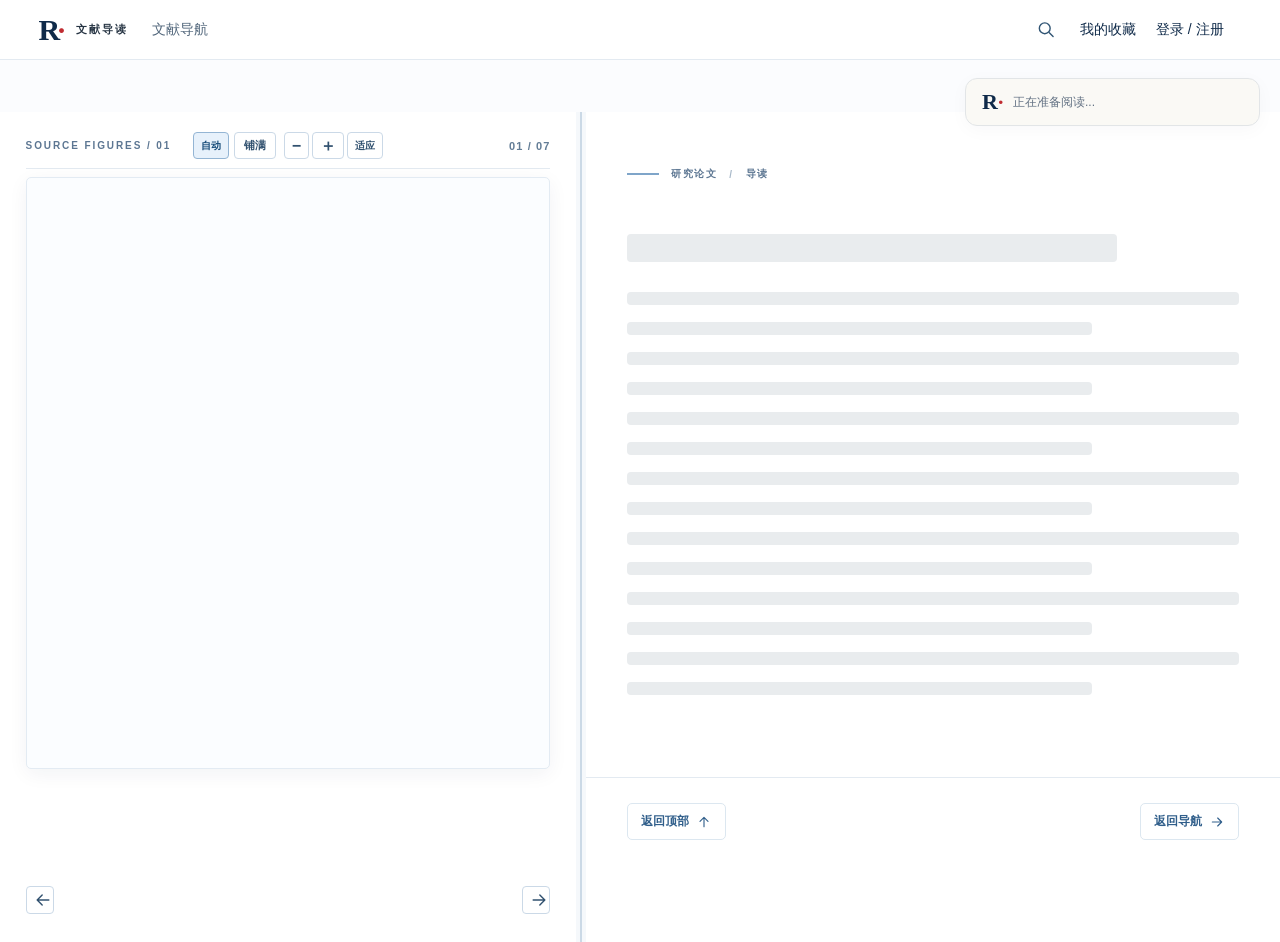
==== commit fbb9c2b4: "Improve reader loading, account request reuse, and card interactions" ====
--- a/source/导读工作台/index.html
+++ b/source/导读工作台/index.html
@@ -1,75 +1,79 @@
-<!doctype html>
-<html lang="zh-CN" data-theme="mono">
-<head>
-  <meta charset="utf-8">
-  <meta name="viewport" content="width=device-width, initial-scale=1">
-  <meta name="color-scheme" content="light">
-  <title>文献导读 · 第 01 篇</title>
-  <link rel="stylesheet" href="/app.css?v=20261017-touchflow-2">
-  <script src="/app.js?v=20261017-touchflow-2" defer></script>
-  <link rel="stylesheet" href="/member-system/members.css">
-  <script src="/member-system/article-export.js" defer></script>
-  <script src="/member-system/members.js" defer></script>
-  <link rel="stylesheet" href="/literature-lookup.css">
-  <script src="/literature-lookup.js" defer></script>
-  <link rel="stylesheet" href="./reader-chrome.css">
-  <script src="./reader-chrome.js" defer></script>
-</head>
-<body class="reader-preparing">
-  <div id="reading-preparation" class="reading-preparation" role="status" aria-live="polite"><div class="reading-preparation-card"><span class="reading-preparation-mark" aria-hidden="true">R<span>·</span></span><p id="reading-preparation-message">正在准备阅读…</p><div class="reading-preparation-actions"><button id="reading-preparation-retry" type="button" hidden>重试</button><a href="/">返回文献导航</a></div></div></div>
-  <header class="topbar" inert>
-    <a class="brand" href="/" aria-label="返回文献目录"><span class="brand-mark">R<span>·</span></span><span>文献导读</span></a>
-    <nav class="reading-navigation" aria-label="阅读导航"><div class="reading-main-nav"><a id="nav-catalog" href="/">文献导航</a><button id="nav-prev" type="button" disabled>上一篇</button><button id="nav-next" type="button" disabled>下一篇</button></div><div class="reading-jump-nav"><button id="nav-top" type="button">顶部</button><button id="nav-bottom" type="button">底部</button></div></nav>
-    <div data-member-nav></div><div class="top-actions"><label class="layout-choice"><span>布局</span><select id="layout-mode" aria-label="阅读布局"><option value="auto">自动</option><option value="double">双栏</option><option value="single">单栏</option></select></label><button id="pane-swap" class="pane-swap" type="button" hidden>左右互换</button><div class="language-switch" role="group" aria-label="导读语言" hidden><button id="language-zh" type="button" aria-pressed="true">中文</button><button id="language-en" type="button" aria-pressed="false">English</button></div><a class="top-link" href="/source.pdf" target="_blank" rel="noopener">原始 PDF <span aria-hidden="true"><span class=ui-arrow-external aria-hidden=true></span></span></a><button id="tools-toggle" class="tools-toggle" type="button" aria-controls="reading-tools" aria-expanded="false" hidden>阅读工具</button></div>
-  </header>
-  <div class="layout" inert>
-    <aside class="left-rail" aria-label="原文配图">
-      <div class="figure-panel-head"><span class="rail-kicker">SOURCE FIGURES / 01</span><div class="figure-head-actions"><button id="figure-auto" class="figure-auto" type="button" aria-pressed="true">自动</button><button id="figure-zoom" type="button" aria-pressed="false">铺满</button><div class="figure-scale-controls" role="group" aria-label="图片缩放"><button id="figure-zoom-out" type="button" aria-label="缩小图片">−</button><button id="figure-detail-zoom" type="button" aria-label="放大图片">＋</button><button id="figure-fit" type="button">适应</button></div></div><span id="figure-position">01 / 07</span></div>
-      <div class="figure-stage-wrap"><div class="figure-stage" id="figure-stage" tabindex="0" aria-label="原文配图，可横向和纵向滚动"><div id="figure-canvas"><img id="panel-figure-image" alt=""></div><div id="panel-figure-status" class="figure-image-status" role="status" aria-live="polite" hidden><span id="panel-figure-status-message">图片加载中…</span><button id="panel-figure-retry" type="button" hidden>重试图片</button></div></div><button id="figure-edge-prev" class="figure-edge-nav prev" type="button" aria-label="上一张原图"><span class=ui-arrow-left aria-hidden=true></span></button><button id="figure-edge-next" class="figure-edge-nav next" type="button" aria-label="下一张原图"><span class=ui-arrow-right aria-hidden=true></span></button></div>
-      <div class="figure-panel-meta"><span id="panel-figure-page"></span><p id="panel-figure-caption"></p><span id="panel-figure-note"></span></div>
-      <div class="figure-controls"><button id="figure-prev" type="button" aria-label="上一张原图"><span class=ui-arrow-left aria-hidden=true></span></button><div id="figure-list" class="figure-list" role="group" aria-label="选择原文配图"></div><button id="figure-next" type="button" aria-label="下一张原图"><span class=ui-arrow-right aria-hidden=true></span></button></div>
-    </aside>
-    <div id="pane-divider" class="pane-divider" role="separator" aria-label="调整原图与正文宽度" aria-orientation="vertical" aria-controls="figure-stage main" aria-valuemin="30" aria-valuemax="70" aria-valuenow="45" aria-valuetext="原图45%，正文55%" tabindex="0" title="拖动调整宽度；双击恢复45%/55%；方向键微调"></div>
-    <aside class="old-navigation" hidden aria-label="文章导航">
-      <div class="rail-kicker">PAPER / 01</div>
-      <h2>阅读路线</h2>
-      <nav id="toc"></nav>
-      <div class="rail-foot"><span class="line"></span><p>依据原文页码整理的导读。</p></div>
-    </aside>
-    <main id="main">
-      <div class="article-head">
-        <div class="eyebrow"><span class="eyebrow-line"></span> 研究论文 <span class="separator">/</span> 导读</div>
-        <div id="member-reader-tools"></div><div id="article"></div>
-      </div>
-      <footer class="article-footer" aria-label="阅读结束导航"><button id="footer-top" type="button">返回顶部 <span class=ui-arrow-up aria-hidden=true></span></button><a id="footer-catalog" href="/">返回导航 <span class=ui-arrow-right aria-hidden=true></span></a></footer>
-    </main>
-    <aside class="right-rail" id="reading-tools" aria-label="阅读工具" aria-hidden="true" inert hidden>
-      <button id="tools-close" class="tools-close" type="button" aria-label="关闭阅读工具">×</button>
-      <div class="tool-header"><span class="tool-icon">✳</span><span>我的工作区</span></div>
-      <div class="tool-card">
-        <div class="tool-step">01 / 划词</div>
-        <h3>待讨论的词句</h3>
-        <p>划选导读中的词或短语，保存后再讨论注释。</p>
-        <button class="button primary" id="save-selection" disabled>保存划词 <span><span class=ui-arrow-external aria-hidden=true></span></span></button>
-        <div class="shortcut">快捷键：<kbd>Ctrl</kbd> + <kbd>Enter</kbd></div>
-      </div>
-      <div class="list-head"><span>已保存</span><span id="selection-count">00</span></div>
-      <div id="selection-list" class="selection-list" aria-live="polite"></div>
-      <a class="export" id="export-selections" href="/api/export-selections?lang=zh" download>导出划词 <span><span class=ui-arrow-down aria-hidden=true></span></span></a>
-      <div class="divider"></div>
-      <div class="tool-card edit-card">
-        <div class="tool-step">02 / 修改</div>
-        <h3>修改导读文字</h3>
-        <p>点击标题、段落或图注旁的<strong>编辑</strong>，修改会保存到本机。</p>
-        <div class="saved-indicator" id="saved-indicator"><span class="saved-dot"></span> 修改已在本机保存</div>
-      </div>
-    </aside>
-  </div>
-  <div id="lightbox" class="lightbox" hidden role="dialog" aria-modal="true" aria-label="放大的原文图片">
-    <div class="lightbox-toolbar"><span id="lightbox-label"></span><div><a id="lightbox-pdf" href="/source.pdf" target="_blank" rel="noopener">打开原始 PDF <span class=ui-arrow-external aria-hidden=true></span></a><button id="close-lightbox" aria-label="关闭图片">×</button></div></div>
-    <div class="lightbox-stage"><img id="lightbox-image" alt="Enlarged source page"></div>
-    <div class="lightbox-help">点击图片放大 · 拖动查看 · Esc 关闭</div>
-  </div>
-  <div id="toast" role="status" aria-live="polite"></div>
-</body>
-</html>
+<!doctype html>
+<html lang="zh-CN" data-theme="mono">
+<head>
+  <meta charset="utf-8">
+  <meta name="viewport" content="width=device-width, initial-scale=1">
+  <meta name="color-scheme" content="light">
+  <link rel="stylesheet" href="/progressive-media.css">
+  <script src="/progressive-media.js" defer></script>
+  
+  <title>文献导读 · 第 01 篇</title>
+  <link rel="stylesheet" href="/app.css?v=20261017-touchflow-2">
+  <script src="/inline-format.js" defer></script>
+  <script src="/app.js?v=20261017-touchflow-2" defer></script>
+  <link rel="stylesheet" href="/member-system/members.css">
+  <script src="/member-system/article-export.js" defer></script>
+  <script src="/member-system/members.js" defer></script>
+  <link rel="stylesheet" href="/literature-lookup.css">
+  <script src="/literature-lookup.js" defer></script>
+  <link rel="stylesheet" href="./reader-chrome.css">
+  <script src="./reader-chrome.js" defer></script>
+</head>
+<body class="reader-preparing">
+  <div id="reading-preparation" class="reading-preparation" role="status" aria-live="polite"><div class="reading-preparation-card"><span class="reading-preparation-mark" aria-hidden="true">R<span>·</span></span><p id="reading-preparation-message">正在准备阅读…</p><div class="reading-preparation-actions"><button id="reading-preparation-retry" type="button" hidden>重试</button><a href="/">返回文献导航</a></div></div></div>
+  <header class="topbar" inert>
+    <a class="brand" href="/" aria-label="返回文献目录"><span class="brand-mark">R<span>·</span></span><span>文献导读</span></a>
+    <nav class="reading-navigation" aria-label="阅读导航"><div class="reading-main-nav"><a id="nav-catalog" href="/">文献导航</a><button id="nav-prev" type="button" disabled>上一篇</button><button id="nav-next" type="button" disabled>下一篇</button></div><div class="reading-jump-nav"><button id="nav-top" type="button">顶部</button><button id="nav-bottom" type="button">底部</button></div></nav>
+    <div data-member-nav></div><div class="top-actions"><label class="layout-choice"><span>布局</span><select id="layout-mode" aria-label="阅读布局"><option value="auto">自动</option><option value="double">双栏</option><option value="single">单栏</option></select></label><button id="pane-swap" class="pane-swap" type="button" hidden>左右互换</button><div class="language-switch" role="group" aria-label="导读语言" hidden><button id="language-zh" type="button" aria-pressed="true">中文</button><button id="language-en" type="button" aria-pressed="false">English</button></div><a class="top-link" href="/source.pdf" target="_blank" rel="noopener">原始 PDF <span aria-hidden="true"><span class=ui-arrow-external aria-hidden=true></span></span></a><button id="tools-toggle" class="tools-toggle" type="button" aria-controls="reading-tools" aria-expanded="false" hidden>阅读工具</button></div>
+  </header>
+  <div class="layout" inert>
+    <aside class="left-rail" aria-label="原文配图">
+      <div class="figure-panel-head"><span class="rail-kicker">SOURCE FIGURES / 01</span><div class="figure-head-actions"><button id="figure-auto" class="figure-auto" type="button" aria-pressed="true">自动</button><button id="figure-zoom" type="button" aria-pressed="false">铺满</button><div class="figure-scale-controls" role="group" aria-label="图片缩放"><button id="figure-zoom-out" type="button" aria-label="缩小图片">−</button><button id="figure-detail-zoom" type="button" aria-label="放大图片">＋</button><button id="figure-fit" type="button">适应</button></div></div><span id="figure-position">01 / 07</span></div>
+      <div class="figure-stage-wrap"><div class="figure-stage" id="figure-stage" tabindex="0" aria-label="原文配图，可横向和纵向滚动"><div id="figure-canvas"><img id="panel-figure-image" alt=""></div><div id="panel-figure-status" class="figure-image-status" role="status" aria-live="polite" hidden><span id="panel-figure-status-message">图片加载中…</span><button id="panel-figure-retry" type="button" hidden>重试图片</button></div></div><button id="figure-edge-prev" class="figure-edge-nav prev" type="button" aria-label="上一张原图"><span class=ui-arrow-left aria-hidden=true></span></button><button id="figure-edge-next" class="figure-edge-nav next" type="button" aria-label="下一张原图"><span class=ui-arrow-right aria-hidden=true></span></button></div>
+      <div class="figure-panel-meta"><span id="panel-figure-page"></span><p id="panel-figure-caption"></p><span id="panel-figure-note"></span></div>
+      <div class="figure-controls"><button id="figure-prev" type="button" aria-label="上一张原图"><span class=ui-arrow-left aria-hidden=true></span></button><div id="figure-list" class="figure-list" role="group" aria-label="选择原文配图"></div><button id="figure-next" type="button" aria-label="下一张原图"><span class=ui-arrow-right aria-hidden=true></span></button></div>
+    </aside>
+    <div id="pane-divider" class="pane-divider" role="separator" aria-label="调整原图与正文宽度" aria-orientation="vertical" aria-controls="figure-stage main" aria-valuemin="30" aria-valuemax="70" aria-valuenow="45" aria-valuetext="原图45%，正文55%" tabindex="0" title="拖动调整宽度；双击恢复45%/55%；方向键微调"></div>
+    <aside class="old-navigation" hidden aria-label="文章导航">
+      <div class="rail-kicker">PAPER / 01</div>
+      <h2>阅读路线</h2>
+      <nav id="toc"></nav>
+      <div class="rail-foot"><span class="line"></span><p>依据原文页码整理的导读。</p></div>
+    </aside>
+    <main id="main">
+      <div class="article-head">
+        <div class="eyebrow"><span class="eyebrow-line"></span> 研究论文 <span class="separator">/</span> 导读</div>
+        <div id="member-reader-tools"></div><div id="article"><div class="reader-copy-skeleton" aria-hidden="true"><div class="skeleton-line skeleton-heading"></div><div class="skeleton-line"></div><div class="skeleton-line medium"></div><div class="skeleton-line"></div><div class="skeleton-line medium"></div><div class="skeleton-line"></div><div class="skeleton-line medium"></div><div class="skeleton-line"></div><div class="skeleton-line medium"></div><div class="skeleton-line"></div><div class="skeleton-line medium"></div><div class="skeleton-line"></div><div class="skeleton-line medium"></div><div class="skeleton-line"></div><div class="skeleton-line medium"></div></div></div>
+      </div>
+      <footer class="article-footer" aria-label="阅读结束导航"><button id="footer-top" type="button">返回顶部 <span class=ui-arrow-up aria-hidden=true></span></button><a id="footer-catalog" href="/">返回导航 <span class=ui-arrow-right aria-hidden=true></span></a></footer>
+    </main>
+    <aside class="right-rail" id="reading-tools" aria-label="阅读工具" aria-hidden="true" inert hidden>
+      <button id="tools-close" class="tools-close" type="button" aria-label="关闭阅读工具">×</button>
+      <div class="tool-header"><span class="tool-icon">✳</span><span>我的工作区</span></div>
+      <div class="tool-card">
+        <div class="tool-step">01 / 划词</div>
+        <h3>待讨论的词句</h3>
+        <p>划选导读中的词或短语，保存后再讨论注释。</p>
+        <button class="button primary" id="save-selection" disabled>保存划词 <span><span class=ui-arrow-external aria-hidden=true></span></span></button>
+        <div class="shortcut">快捷键：<kbd>Ctrl</kbd> + <kbd>Enter</kbd></div>
+      </div>
+      <div class="list-head"><span>已保存</span><span id="selection-count">00</span></div>
+      <div id="selection-list" class="selection-list" aria-live="polite"></div>
+      <a class="export" id="export-selections" href="/api/export-selections?lang=zh" download>导出划词 <span><span class=ui-arrow-down aria-hidden=true></span></span></a>
+      <div class="divider"></div>
+      <div class="tool-card edit-card">
+        <div class="tool-step">02 / 修改</div>
+        <h3>修改导读文字</h3>
+        <p>点击标题、段落或图注旁的<strong>编辑</strong>，修改会保存到本机。</p>
+        <div class="saved-indicator" id="saved-indicator"><span class="saved-dot"></span> 修改已在本机保存</div>
+      </div>
+    </aside>
+  </div>
+  <div id="lightbox" class="lightbox" hidden role="dialog" aria-modal="true" aria-label="放大的原文图片">
+    <div class="lightbox-toolbar"><span id="lightbox-label"></span><div><a id="lightbox-pdf" href="/source.pdf" target="_blank" rel="noopener">打开原始 PDF <span class=ui-arrow-external aria-hidden=true></span></a><button id="close-lightbox" aria-label="关闭图片">×</button></div></div>
+    <div class="lightbox-stage"><img id="lightbox-image" alt="Enlarged source page"></div>
+    <div class="lightbox-help">点击图片放大 · 拖动查看 · Esc 关闭</div>
+  </div>
+  <div id="toast" role="status" aria-live="polite"></div>
+</body>
+</html>
--- a/progressive-media.css
+++ b/progressive-media.css
@@ -0,0 +1,25 @@
+/* Warm paper and navy; opacity changes end as soon as an image is decoded. */
+.progressive-media{position:relative;isolation:isolate;background:#f4f3ee;overflow:hidden}
+.progressive-media::after,.loading-skeleton::after{content:"";position:absolute;inset:0;pointer-events:none;background:linear-gradient(105deg,transparent 30%,rgba(15,42,73,.035) 48%,transparent 68%);transform:translateX(-100%);animation:paper-sweep 1.8s ease-in-out infinite}
+.progressive-media.media-ready::after,.progressive-media.media-failed::after{display:none}
+.progressive-media .media-preview{position:absolute!important;inset:0;width:100%!important;height:100%!important;object-fit:contain;padding:inherit;opacity:.6;z-index:-1;pointer-events:none}
+.progressive-media img[data-src]{opacity:0;transition:opacity .2s ease}
+.progressive-media img.media-sharp{opacity:1}
+.progressive-media.media-ready .media-preview{visibility:hidden}
+.loading-skeleton{position:relative;pointer-events:none;overflow:hidden;background:#fff}
+.skeleton-line{display:block;height:11px;margin:12px 0;border-radius:4px;background:#e9ecee}
+.skeleton-line.short{width:45%}.skeleton-line.medium{width:76%}
+.catalog-card.loading-skeleton{min-height:312px}.catalog-card.loading-skeleton .catalog-card-body{min-height:155px}
+.reader-copy-skeleton{padding:10px 0}.reader-copy-skeleton .skeleton-line{height:13px;margin:17px 0}.reader-copy-skeleton .skeleton-heading{height:28px;width:80%;margin-bottom:30px}
+.reader-copy-skeleton{animation:paper-breathe 1.8s ease-in-out infinite}
+#figure-canvas .panel-media-preview{position:absolute;inset:0;margin:auto;max-width:100%;max-height:100%;object-fit:contain;opacity:.65;pointer-events:none}
+#figure-canvas{position:relative}
+.figure-stage[data-image-state="loading"] #panel-figure-image{visibility:hidden}
+.figure-stage[data-image-state="loading"]::after{content:"";position:absolute;inset:0;pointer-events:none;background:linear-gradient(105deg,transparent 30%,rgba(15,42,73,.03) 48%,transparent 68%);animation:paper-sweep 1.8s ease-in-out infinite}
+.figure-stage[data-image-state="ready"] #panel-figure-image{animation:figure-reveal .2s ease}
+.reader-tools-pending{font-size:12px;color:#718093;min-height:24px}
+.media-error{position:absolute;inset:auto 10px 10px;padding:8px 12px;border-radius:7px;background:#faf9f5f2;color:#627183;font-size:12px;display:flex;align-items:center;justify-content:center;gap:10px}.media-error button{border:1px solid #d4dfe8;border-radius:5px;background:white;padding:5px 8px;color:#315f8b;cursor:pointer}
+@keyframes paper-sweep{to{transform:translateX(100%)}}
+@keyframes paper-breathe{50%{opacity:.65}}
+@keyframes figure-reveal{from{opacity:.3}to{opacity:1}}
+@media(prefers-reduced-motion:reduce){.progressive-media::after,.loading-skeleton::after,.figure-stage::after,.reader-copy-skeleton,.figure-stage[data-image-state="ready"] #panel-figure-image{animation:none!important}.progressive-media img[data-src]{transition:none!important}}
--- a/app.css
+++ b/app.css
@@ -290,3 +290,12 @@
 .figure-image-status[hidden],.figure-image-status button[hidden]{display:none}
 .figure-image-status button{border:1px solid #b9d0e4;border-radius:5px;background:#fff;color:#24577f;padding:7px 11px;font:700 12px Arial,sans-serif;cursor:pointer}
 .figure-image-status button:hover{background:#eaf3fc}
+
+/* Preparation reserves the final reading layout; it never hides loaded text. */
+body.reader-preparing .layout{visibility:visible;pointer-events:none}
+.reading-preparation{inset:78px 20px auto auto;padding:0;background:transparent;display:block;pointer-events:none}
+.reading-preparation-card{width:auto;max-width:320px;padding:10px 16px;display:flex;align-items:center;gap:10px;border-color:#e2e5e7;background:#faf9f5;box-shadow:0 4px 18px #0f2a4908;text-align:left}
+.reading-preparation-mark{font-size:22px}.reading-preparation-card p{margin:0;font-size:12px;font-weight:400;font-family:inherit;line-height:1.5;color:#627183}
+.reading-preparation-actions{gap:6px;pointer-events:auto}.reading-preparation-actions a{display:none}
+.reading-preparation-actions button{padding:5px 9px}
+@media(max-width:700px){.reading-preparation{top:auto;bottom:18px;right:16px}.reading-preparation-card{max-width:calc(100vw - 32px)}}
--- a/member-system/members.css
+++ b/member-system/members.css
@@ -60,3 +60,6 @@
 .member-export-panel button{border:1px solid #d7e3f1;border-radius:9px;background:#fff;color:#174d83;padding:9px 13px;font:inherit;cursor:pointer}.member-export-panel button:hover{background:#eaf3ff}.member-export-panel button:disabled{opacity:.55;cursor:wait}.member-export-panel details{padding:8px 0}
 
 .member-reader-connection{display:inline-flex;align-items:center;gap:6px;font:12px/1.5 system-ui,sans-serif;color:#64778b}.member-reader-connection button{font:inherit;font-size:12px;border:1px solid #d8e3ef;border-radius:7px;padding:4px 8px;background:#f1f6fc;color:#315f8b;cursor:pointer}
+.member-review-editor>.member-all-notes{padding:5px 8px;border-color:transparent;background:transparent;font-size:12px;font-weight:400;color:#647c94}
+
+.member-cover{height:155px;padding:12px;display:flex;align-items:center;justify-content:center;border-bottom:1px solid #e4e9ee}.member-card .member-cover img{width:100%;height:100%;object-fit:contain}.member-card .member-cover{margin-bottom:12px}
--- a/source/导读工作台/reader-chrome.css
+++ b/source/导读工作台/reader-chrome.css
@@ -1,99 +1,104 @@
-/* Quiet, two-level navigation shared by public reading and review. */
-body{--reader-header:112px;--reader-ink:#274461;--reader-line:#e2e9f0}
-body .topbar{height:60px;min-height:60px;padding:0 clamp(16px,3vw,48px);gap:24px;flex-wrap:nowrap;box-shadow:none!important}
-.topbar #nav-catalog{font:500 14px/1.3 "Microsoft YaHei","PingFang SC",sans-serif;color:#50657a;text-decoration:none;white-space:nowrap}
-.topbar [data-member-nav]{margin-left:auto}
-.topbar .top-actions[hidden]{display:none!important}
-.topbar .member-navigation{gap:20px!important;font-size:14px!important;flex-wrap:nowrap}
-.topbar .member-navigation a{font:500 14px/1.4 "Microsoft YaHei","PingFang SC",sans-serif!important;white-space:nowrap}
-.reader-toolbar{position:sticky;top:60px;height:52px;z-index:19;display:flex;align-items:center;gap:12px;padding:0 clamp(16px,3vw,48px);border-bottom:1px solid var(--reader-line);background:rgba(255,255,255,.98);color:var(--reader-ink)}
-.reader-tool-group{display:flex;align-items:center;gap:4px;min-width:0}
-.reader-tool-group+.reader-tool-group:not(:empty){border-left:1px solid var(--reader-line);padding-left:12px}
-.reader-tool-group:last-child{margin-left:auto}
-.reader-tool,.reader-toolbar .reader-tool{box-sizing:border-box;display:inline-flex!important;align-items:center;justify-content:center;flex:none;width:44px;height:44px;padding:11px!important;border:1px solid transparent!important;border-radius:8px;background:transparent!important;color:var(--reader-ink)!important;cursor:pointer;list-style:none;text-decoration:none}
-.reader-tool svg{width:20px;height:20px;fill:none;stroke:currentColor;stroke-width:1.65;stroke-linecap:round;stroke-linejoin:round;pointer-events:none}
-.reader-tool:hover{background:#f0f5fa!important}
-.reader-tool:focus-visible{outline:2px solid #6b96bf;outline-offset:1px}
-.reader-tool[aria-pressed=true],.reader-tool[aria-expanded=true]{background:#eaf2fa!important;color:#245e8f!important}
-.reader-tool:disabled{opacity:.3;cursor:default}
-.reader-tool[hidden]{display:none!important}
-.reader-tool::-webkit-details-marker{display:none}
-.reader-layout-menu{position:relative}
-.reader-layout-options{position:absolute;right:0;top:46px;padding:18px;min-width:190px;border:1px solid var(--reader-line);border-radius:12px;background:white;box-shadow:0 12px 35px #19385415;display:grid;gap:14px;font:14px/1.5 "Microsoft YaHei","PingFang SC",sans-serif}
-.reader-layout-options .layout-choice{display:flex;justify-content:space-between;gap:18px}
-.reader-layout-options button,.reader-layout-options select{font:inherit}
-.reader-jumps{position:fixed;right:14px;bottom:24px;display:grid;gap:3px;padding:3px;border:1px solid var(--reader-line);border-radius:12px;background:#fffffff0;box-shadow:0 4px 20px #1737510a;z-index:15}
-body[data-reader-layout=desktop] .left-rail,body[data-reader-layout=desktop] .pane-divider{top:var(--reader-header);height:calc(100dvh - var(--reader-header))}
-#article h2,#article h3,#article h4{scroll-margin-top:135px}
-.reader-panel{position:fixed;z-index:40;top:var(--reader-header);bottom:0;right:0;width:min(360px,100vw);background:white;border-left:1px solid var(--reader-line);box-shadow:-8px 0 40px #1838520b;display:flex;flex-direction:column;color:var(--reader-ink);font:14px/1.7 "Microsoft YaHei","PingFang SC",sans-serif}
-.reader-panel[hidden],.reader-panel-shade[hidden]{display:none!important}
-.reader-panel-head{display:flex;align-items:center;justify-content:space-between;padding:14px 16px 14px 24px;border-bottom:1px solid var(--reader-line);flex:none}
-.reader-panel-head h2{font:600 18px/1.5 "Microsoft YaHei","PingFang SC",sans-serif;margin:0}
-.reader-panel-close{width:44px;height:44px}
-.reader-panel-close svg{width:26px;height:26px;stroke-width:1.7}
-.reader-panel-body{padding:20px 24px;overflow:auto;overscroll-behavior:contain;min-height:0;flex:1}
-.reader-outline{left:0;right:auto;border-left:0;border-right:1px solid var(--reader-line)}
-.reader-outline details{margin-bottom:12px}
-.reader-outline summary{display:list-item;cursor:pointer;color:#91a3b5}
-.reader-outline a{display:inline-block;padding:6px 0;color:#566b7f;text-decoration:none;font-weight:500;line-height:1.8}
-.reader-outline a[aria-current=location]{color:#225d91;font-weight:700}
-.reader-outline a:hover{color:#225d91}
-.reader-outline a.reader-outline-child{display:block;margin-left:16px;font-size:13px;font-weight:400}
-.reader-panel-body .member-notes-panel,.reader-panel-body .member-export-panel,.reader-panel-body .member-review-decisions{border:0!important;background:transparent!important;padding:0!important;margin:0!important;font:inherit}
-.reader-panel-body summary[hidden]{display:none}
-.reader-panel-body button,.member-review-editor button{font:500 14px/1.5 "Microsoft YaHei","PingFang SC",sans-serif;border:1px solid #cedde9;background:#f7faff;color:#315776;border-radius:7px;padding:9px 14px;cursor:pointer;margin:4px 4px 4px 0}
-.reader-panel-body input,.reader-panel-body select,.reader-panel-body textarea,.member-review-editor textarea{font:inherit}
-.reader-panel-body .member-note{padding:12px 0;border-bottom:1px solid var(--reader-line)}
-.reader-panel-body blockquote{margin:8px 0;border-left:3px solid #b3cbe1;padding-left:12px;color:#5f7385;font-size:13px}
-.reader-versions .reader-panel-body{padding:20px 18px 64px;background:#f8fafc}
-.reader-versions .member-version-panel{margin:0;border:0;padding:0;background:transparent}
-.reader-version-list{display:grid;gap:14px}
-.reader-versions a.reader-version-card{display:flex;flex-direction:column;gap:9px;min-height:132px;box-sizing:border-box;margin:0;padding:18px 18px 15px;border:1px solid #dce5ee;border-radius:12px;background:#fff;color:#334f68;text-decoration:none;line-height:1.65;font:400 14px/1.65 "Microsoft YaHei","PingFang SC",sans-serif;transition:border-color .15s,background .15s}
-.reader-versions a.reader-version-card:hover{border-color:#8eafcc;background:#fbfdff}
-.reader-versions a.reader-version-card:focus-visible{outline:2px solid #527ea5;outline-offset:3px}
-.reader-versions a.reader-version-card[data-viewing=true]{border-color:#7da6cb;background:#eef5fc;box-shadow:inset 3px 0 #6e99c0;color:#264e70}
-.reader-version-card-heading{display:flex;align-items:center;justify-content:space-between;flex-wrap:wrap;gap:6px 10px}
-.reader-version-card-heading strong{font-size:16px;font-weight:600;letter-spacing:.01em}
-.reader-version-tag{display:inline-flex;align-items:center;padding:2px 8px;border-radius:5px;background:#eaf1f7;color:#56718a;font-size:11px;font-weight:500;white-space:nowrap}
-.reader-version-card[data-viewing=true] .reader-version-tag{background:#dceaf7;color:#315f87}
-.reader-version-card time{font-size:12px;color:#788a9b}
-.reader-version-card p{margin:0!important;font:inherit!important;text-align:left!important;color:#536b80}
-.reader-version-card small{margin-top:auto;padding-top:7px;border-top:1px solid #e8eef4;font-size:12px;color:#70869a}
-.reader-historical-status{display:flex;align-items:center;gap:10px;margin-left:8px;padding-left:12px;border-left:1px solid var(--reader-line);font:12px/1.4 "Microsoft YaHei","PingFang SC",sans-serif;white-space:nowrap;color:#7c6947}
-.reader-historical-status strong{font-weight:500}
-.reader-historical-status a{display:inline-flex;align-items:center;min-height:44px;color:#35668f;text-decoration:none;font-weight:500}
-.reader-historical-status a:hover{text-decoration:underline}
-@media(max-width:700px){
- .reader-versions .reader-panel-body{padding:16px 14px 72px}
- .reader-versions a.reader-version-card{min-height:126px;padding:16px}
- .reader-historical-status{gap:6px;margin-left:2px;padding-left:6px;font-size:11px}
-}
-.reader-dialog{top:50%;bottom:auto;left:50%;right:auto;transform:translate(-50%,-50%);width:min(680px,calc(100vw - 32px));max-height:85dvh;border:1px solid var(--reader-line);border-radius:16px;box-shadow:0 20px 80px #0c23392b}
-.reader-panel-shade{position:fixed;inset:0;background:#182c4333;z-index:39}
-#member-reader-tools:empty{display:none}
-#member-reader-tools .member-reader-actions:empty{display:none}
-#member-reader-tools .member-review-tools:empty{display:none}
-.member-review-editor{font-family:"Microsoft YaHei","PingFang SC",sans-serif!important}
-#reading-preparation-message{min-width:220px}
-.reader-review-badge{font:500 12px/1.5 "Microsoft YaHei","PingFang SC",sans-serif;color:#7e8fa1;padding:0 10px}
-.reader-update-notice{position:fixed;bottom:24px;left:50%;transform:translateX(-50%);z-index:30;padding:12px 20px;border:1px solid #cbdce9;border-radius:12px;background:#fff;color:#315776;box-shadow:0 4px 24px #17375115;font:14px/1.5 "Microsoft YaHei","PingFang SC",sans-serif;cursor:pointer}
-body.reader-preparing .reader-toolbar,body.reader-preparing .reader-jumps{pointer-events:none;visibility:hidden}
-@media(min-width:1200px){body.reader-outline-open .layout{margin-left:360px;max-width:none}body.reader-outline-open #main{max-width:880px;margin:auto;width:100%}}
-@media(min-width:901px) and (max-width:1199px){.reader-outline{width:300px}body.reader-outline-open .layout{margin-left:300px;max-width:none}}
-@media(max-width:700px){
-  body .topbar{gap:12px;padding:0 14px}
-  .topbar .brand>span:last-child{display:none}
-  .topbar #nav-catalog{font-size:12px}
-  .topbar .member-navigation{gap:12px!important}
-  .topbar .member-navigation a{font-size:12px!important}
-  .reader-toolbar{padding:0 8px;gap:3px}
-  .reader-tool-group{gap:0}
-  .reader-tool-group+.reader-tool-group:not(:empty){padding-left:3px}
-  .reader-toolbar .reader-tool{width:44px;padding:11px!important}
-  .reader-toolbar #reader-member-actions{overflow-x:auto;scrollbar-width:none}
-  .reader-tool-group:last-child{flex:none}
-  .reader-jumps{right:7px;bottom:16px}
-  .reader-jumps .reader-tool{width:32px;height:32px;padding:7px!important}
-  .reader-panel{width:min(360px,90vw)}
-  .reader-dialog{width:calc(100vw - 24px)}
-}
+/* Quiet, two-level navigation shared by public reading and review. */
+body{--reader-header:112px;--reader-ink:#274461;--reader-line:#e2e9f0}
+body .topbar{height:60px;min-height:60px;padding:0 clamp(16px,3vw,48px);gap:24px;flex-wrap:nowrap;box-shadow:none!important}
+.topbar #nav-catalog{font:500 14px/1.3 "Microsoft YaHei","PingFang SC",sans-serif;color:#50657a;text-decoration:none;white-space:nowrap}
+.topbar [data-member-nav]{margin-left:auto}
+.topbar .top-actions[hidden]{display:none!important}
+.topbar .member-navigation{gap:20px!important;font-size:14px!important;flex-wrap:nowrap}
+.topbar .member-navigation a{font:500 14px/1.4 "Microsoft YaHei","PingFang SC",sans-serif!important;white-space:nowrap}
+.reader-toolbar{position:sticky;top:60px;height:52px;z-index:19;display:flex;align-items:center;gap:12px;padding:0 clamp(16px,3vw,48px);border-bottom:1px solid var(--reader-line);background:rgba(255,255,255,.98);color:var(--reader-ink)}
+.reader-tool-group{display:flex;align-items:center;gap:4px;min-width:0}
+.reader-tool-group+.reader-tool-group:not(:empty){border-left:1px solid var(--reader-line);padding-left:12px}
+.reader-tool-group:last-child{margin-left:auto}
+.reader-tool,.reader-toolbar .reader-tool{box-sizing:border-box;display:inline-flex!important;align-items:center;justify-content:center;flex:none;width:44px;height:44px;padding:11px!important;border:1px solid transparent!important;border-radius:8px;background:transparent!important;color:var(--reader-ink)!important;cursor:pointer;list-style:none;text-decoration:none}
+.reader-tool svg{width:20px;height:20px;fill:none;stroke:currentColor;stroke-width:1.65;stroke-linecap:round;stroke-linejoin:round;pointer-events:none}
+.reader-tool:hover{background:#f0f5fa!important}
+.reader-tool:focus-visible{outline:2px solid #6b96bf;outline-offset:1px}
+.reader-tool[aria-pressed=true],.reader-tool[aria-expanded=true]{background:#eaf2fa!important;color:#245e8f!important}
+.reader-tool:disabled{opacity:.3;cursor:default}
+.reader-tool[hidden]{display:none!important}
+.reader-tool::-webkit-details-marker{display:none}
+.reader-layout-menu{position:relative}
+.reader-layout-options{position:absolute;right:0;top:46px;padding:18px;min-width:190px;border:1px solid var(--reader-line);border-radius:12px;background:white;box-shadow:0 12px 35px #19385415;display:grid;gap:14px;font:14px/1.5 "Microsoft YaHei","PingFang SC",sans-serif}
+.reader-layout-options .layout-choice{display:flex;justify-content:space-between;gap:18px}
+.reader-layout-options button,.reader-layout-options select{font:inherit}
+.reader-jumps{position:fixed;right:14px;bottom:24px;display:grid;gap:3px;padding:3px;border:1px solid var(--reader-line);border-radius:12px;background:#fffffff0;box-shadow:0 4px 20px #1737510a;z-index:15}
+body[data-reader-layout=desktop] .left-rail,body[data-reader-layout=desktop] .pane-divider{top:var(--reader-header);height:calc(100dvh - var(--reader-header))}
+#article h2,#article h3,#article h4{scroll-margin-top:135px}
+.reader-panel{position:fixed;z-index:40;top:var(--reader-header);bottom:0;right:0;width:min(360px,100vw);background:white;border-left:1px solid var(--reader-line);box-shadow:-8px 0 40px #1838520b;display:flex;flex-direction:column;color:var(--reader-ink);font:14px/1.7 "Microsoft YaHei","PingFang SC",sans-serif}
+.reader-panel[hidden],.reader-panel-shade[hidden]{display:none!important}
+.reader-panel-head{display:flex;align-items:center;justify-content:space-between;padding:14px 16px 14px 24px;border-bottom:1px solid var(--reader-line);flex:none}
+.reader-panel-head h2{font:600 18px/1.5 "Microsoft YaHei","PingFang SC",sans-serif;margin:0}
+.reader-panel-close{width:44px;height:44px}
+.reader-panel-close svg{width:26px;height:26px;stroke-width:1.7}
+.reader-panel-body{padding:20px 24px;overflow:auto;overscroll-behavior:contain;min-height:0;flex:1}
+.reader-outline{left:0;right:auto;border-left:0;border-right:1px solid var(--reader-line)}
+.reader-outline details{margin-bottom:12px}
+.reader-outline summary{display:list-item;cursor:pointer;color:#91a3b5}
+.reader-outline a{display:inline-block;padding:6px 0;color:#566b7f;text-decoration:none;font-weight:500;line-height:1.8}
+.reader-outline a[aria-current=location]{color:#225d91;font-weight:700}
+.reader-outline a:hover{color:#225d91}
+.reader-outline a.reader-outline-child{display:block;margin-left:16px;font-size:13px;font-weight:400}
+.reader-panel-body .member-notes-panel,.reader-panel-body .member-export-panel,.reader-panel-body .member-review-decisions{border:0!important;background:transparent!important;padding:0!important;margin:0!important;font:inherit}
+.reader-panel-body summary[hidden]{display:none}
+.reader-panel-body button,.member-review-editor button{font:500 14px/1.5 "Microsoft YaHei","PingFang SC",sans-serif;border:1px solid #cedde9;background:#f7faff;color:#315776;border-radius:7px;padding:9px 14px;cursor:pointer;margin:4px 4px 4px 0}
+.reader-panel-body input,.reader-panel-body select,.reader-panel-body textarea,.member-review-editor textarea{font:inherit}
+.reader-panel-body .member-note{padding:12px 0;border-bottom:1px solid var(--reader-line)}
+.reader-panel-body blockquote{margin:8px 0;border-left:3px solid #b3cbe1;padding-left:12px;color:#5f7385;font-size:13px}
+.reader-versions .reader-panel-body{padding:20px 18px 64px;background:#f8fafc}
+.reader-versions .member-version-panel{margin:0;border:0;padding:0;background:transparent}
+.reader-version-list{display:grid;gap:14px}
+.reader-versions a.reader-version-card{display:flex;flex-direction:column;gap:9px;min-height:132px;box-sizing:border-box;margin:0;padding:18px 18px 15px;border:1px solid #dce5ee;border-radius:12px;background:#fff;color:#334f68;text-decoration:none;line-height:1.65;font:400 14px/1.65 "Microsoft YaHei","PingFang SC",sans-serif;transition:border-color .15s,background .15s}
+.reader-versions a.reader-version-card:hover{border-color:#8eafcc;background:#fbfdff}
+.reader-versions a.reader-version-card:focus-visible{outline:2px solid #527ea5;outline-offset:3px}
+.reader-versions a.reader-version-card[data-viewing=true]{border-color:#7da6cb;background:#eef5fc;box-shadow:inset 3px 0 #6e99c0;color:#264e70}
+.reader-version-card-heading{display:flex;align-items:center;justify-content:space-between;flex-wrap:wrap;gap:6px 10px}
+.reader-version-card-heading strong{font-size:16px;font-weight:600;letter-spacing:.01em}
+.reader-version-tag{display:inline-flex;align-items:center;padding:2px 8px;border-radius:5px;background:#eaf1f7;color:#56718a;font-size:11px;font-weight:500;white-space:nowrap}
+.reader-version-card[data-viewing=true] .reader-version-tag{background:#dceaf7;color:#315f87}
+.reader-version-card time{font-size:12px;color:#788a9b}
+.reader-version-card p{margin:0!important;font:inherit!important;text-align:left!important;color:#536b80}
+.reader-version-card small{margin-top:auto;padding-top:7px;border-top:1px solid #e8eef4;font-size:12px;color:#70869a}
+.reader-historical-status{display:flex;align-items:center;gap:10px;margin-left:8px;padding-left:12px;border-left:1px solid var(--reader-line);font:12px/1.4 "Microsoft YaHei","PingFang SC",sans-serif;white-space:nowrap;color:#7c6947}
+.reader-historical-status strong{font-weight:500}
+.reader-historical-status a{display:inline-flex;align-items:center;min-height:44px;color:#35668f;text-decoration:none;font-weight:500}
+.reader-historical-status a:hover{text-decoration:underline}
+@media(max-width:700px){
+ .reader-versions .reader-panel-body{padding:16px 14px 72px}
+ .reader-versions a.reader-version-card{min-height:126px;padding:16px}
+ .reader-historical-status{gap:6px;margin-left:2px;padding-left:6px;font-size:11px}
+}
+.reader-dialog{top:50%;bottom:auto;left:50%;right:auto;transform:translate(-50%,-50%);width:min(680px,calc(100vw - 32px));max-height:85dvh;border:1px solid var(--reader-line);border-radius:16px;box-shadow:0 20px 80px #0c23392b}
+.reader-panel-shade{position:fixed;inset:0;background:#182c4333;z-index:39}
+#member-reader-tools:empty{display:none}
+#member-reader-tools .member-reader-actions:empty{display:none}
+#member-reader-tools .member-review-tools:empty{display:none}
+.member-review-editor{font-family:"Microsoft YaHei","PingFang SC",sans-serif!important}
+#reading-preparation-message{min-width:220px}
+.reader-review-badge{font:500 12px/1.5 "Microsoft YaHei","PingFang SC",sans-serif;color:#7e8fa1;padding:0 10px}
+.reader-update-notice{position:fixed;bottom:24px;left:50%;transform:translateX(-50%);z-index:30;padding:12px 20px;border:1px solid #cbdce9;border-radius:12px;background:#fff;color:#315776;box-shadow:0 4px 24px #17375115;font:14px/1.5 "Microsoft YaHei","PingFang SC",sans-serif;cursor:pointer}
+body.reader-preparing .reader-toolbar,body.reader-preparing .reader-jumps{pointer-events:none;visibility:hidden}
+@media(min-width:1200px){body.reader-outline-open .layout{margin-left:360px;max-width:none}body.reader-outline-open #main{max-width:880px;margin:auto;width:100%}}
+@media(min-width:901px) and (max-width:1199px){.reader-outline{width:300px}body.reader-outline-open .layout{margin-left:300px;max-width:none}}
+@media(max-width:700px){
+  body .topbar{gap:12px;padding:0 14px}
+  .topbar .brand>span:last-child{display:none}
+  .topbar #nav-catalog{font-size:12px}
+  .topbar .member-navigation{gap:12px!important}
+  .topbar .member-navigation a{font-size:12px!important}
+  .reader-toolbar{padding:0 8px;gap:3px}
+  .reader-tool-group{gap:0}
+  .reader-tool-group+.reader-tool-group:not(:empty){padding-left:3px}
+  .reader-toolbar .reader-tool{width:44px;padding:11px!important}
+  .reader-toolbar #reader-member-actions{overflow-x:auto;scrollbar-width:none}
+  .reader-tool-group:last-child{flex:none}
+  .reader-jumps{right:7px;bottom:16px}
+  .reader-jumps .reader-tool{width:32px;height:32px;padding:7px!important}
+  .reader-panel{width:min(360px,90vw)}
+  .reader-dialog{width:calc(100vw - 24px)}
+}
+
+/* All page jumps live in the toolbar; image viewports stay unobstructed. */
+.reader-tool-scroll{display:flex;align-items:center;min-width:0;flex:1;overflow-x:auto;overflow-y:hidden;scrollbar-width:none;gap:8px}.reader-tool-scroll::-webkit-scrollbar{display:none}.reader-tool-scroll>.reader-tool-group{flex:none}.reader-toolbar>.reader-tool-group:last-child{flex:none;margin-left:auto}.reader-jump-tools{display:flex;align-items:center;gap:2px;border-left:1px solid var(--reader-line);margin-left:4px;padding-left:6px}.reader-toolbar .reader-jump-button{height:44px;min-width:48px;padding:6px 9px;border:0;border-radius:8px;background:transparent;color:var(--reader-ink);font:500 13px/1.4 "Microsoft YaHei","PingFang SC",sans-serif;white-space:nowrap;cursor:pointer;flex:none}.reader-toolbar .reader-jump-button:hover,.reader-jump-button[aria-pressed=true]{background:#eaf2fa}.reader-jump-button:focus-visible{outline:2px solid #6b96bf;outline-offset:-2px}.member-review-editor>.member-annotation-close svg{width:26px;height:26px;stroke-width:1.8}
+@media(max-width:700px){.reader-tool-scroll{gap:3px}.reader-jump-tools{margin-left:0;padding-left:3px}.reader-toolbar .reader-jump-button{padding:6px;min-width:46px}.reader-toolbar #reader-member-actions{overflow:visible}}
+.reader-tool[data-control-label="荧光笔"][aria-pressed="true"]{background:#fff5d4;color:#9a741e;border-color:#e5ce8c}
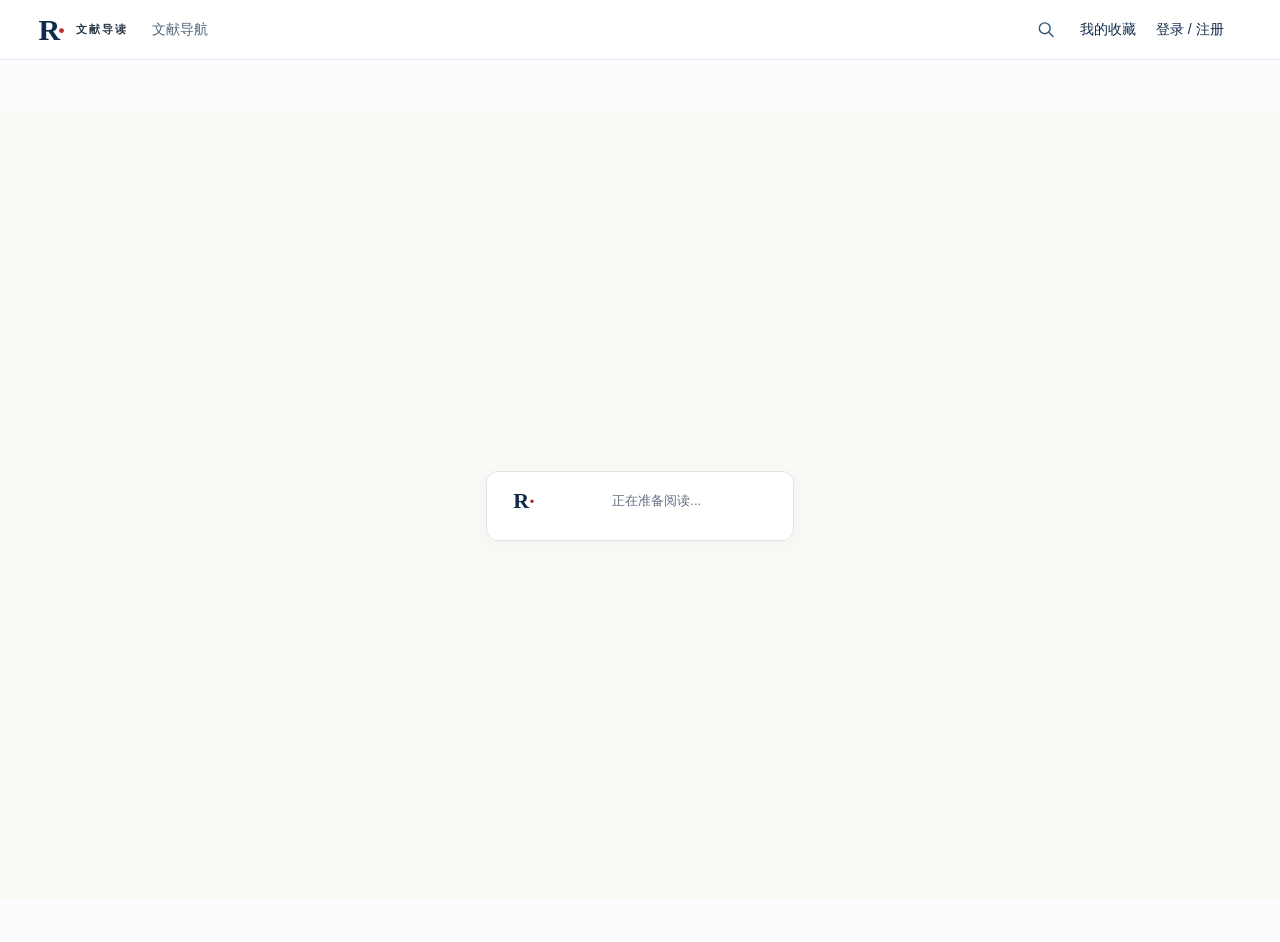
==== commit 777e734e: "Reveal reader text with decoded current figure and retain images during switching" ====
--- a/source/导读工作台/index.html
+++ b/source/导读工作台/index.html
@@ -20,8 +20,8 @@
   <script src="./reader-chrome.js" defer></script>
 </head>
 <body class="reader-preparing">
-  <div id="reading-preparation" class="reading-preparation" role="status" aria-live="polite"><div class="reading-preparation-card"><span class="reading-preparation-mark" aria-hidden="true">R<span>·</span></span><p id="reading-preparation-message">正在准备阅读…</p><div class="reading-preparation-actions"><button id="reading-preparation-retry" type="button" hidden>重试</button><a href="/">返回文献导航</a></div></div></div>
-  <header class="topbar" inert>
+  <div id="reading-preparation" class="reading-preparation" role="status" aria-live="polite"><div class="reading-preparation-card"><span class="reading-preparation-mark" aria-hidden="true">R<span>·</span></span><p id="reading-preparation-message">正在准备阅读…</p><div class="reading-preparation-actions"><button id="reading-preparation-retry" type="button" hidden>重试</button><button id="reading-preparation-continue" type="button" hidden>先读正文</button><a href="/">返回文献导航</a></div></div></div>
+  <header class="topbar">
     <a class="brand" href="/" aria-label="返回文献目录"><span class="brand-mark">R<span>·</span></span><span>文献导读</span></a>
     <nav class="reading-navigation" aria-label="阅读导航"><div class="reading-main-nav"><a id="nav-catalog" href="/">文献导航</a><button id="nav-prev" type="button" disabled>上一篇</button><button id="nav-next" type="button" disabled>下一篇</button></div><div class="reading-jump-nav"><button id="nav-top" type="button">顶部</button><button id="nav-bottom" type="button">底部</button></div></nav>
     <div data-member-nav></div><div class="top-actions"><label class="layout-choice"><span>布局</span><select id="layout-mode" aria-label="阅读布局"><option value="auto">自动</option><option value="double">双栏</option><option value="single">单栏</option></select></label><button id="pane-swap" class="pane-swap" type="button" hidden>左右互换</button><div class="language-switch" role="group" aria-label="导读语言" hidden><button id="language-zh" type="button" aria-pressed="true">中文</button><button id="language-en" type="button" aria-pressed="false">English</button></div><a class="top-link" href="/source.pdf" target="_blank" rel="noopener">原始 PDF <span aria-hidden="true"><span class=ui-arrow-external aria-hidden=true></span></span></a><button id="tools-toggle" class="tools-toggle" type="button" aria-controls="reading-tools" aria-expanded="false" hidden>阅读工具</button></div>
--- a/progressive-media.css
+++ b/progressive-media.css
@@ -14,9 +14,10 @@
 .reader-copy-skeleton{animation:paper-breathe 1.8s ease-in-out infinite}
 #figure-canvas .panel-media-preview{position:absolute;inset:0;margin:auto;max-width:100%;max-height:100%;object-fit:contain;opacity:.65;pointer-events:none}
 #figure-canvas{position:relative}
-.figure-stage[data-image-state="loading"] #panel-figure-image{visibility:hidden}
+.figure-stage[data-image-state="loading"][data-has-image="false"] #panel-figure-image{visibility:hidden}
 .figure-stage[data-image-state="loading"]::after{content:"";position:absolute;inset:0;pointer-events:none;background:linear-gradient(105deg,transparent 30%,rgba(15,42,73,.03) 48%,transparent 68%);animation:paper-sweep 1.8s ease-in-out infinite}
-.figure-stage[data-image-state="ready"] #panel-figure-image{animation:figure-reveal .2s ease}
+.figure-stage[data-has-image="true"] #panel-figure-image{visibility:visible}
+.figure-stage[data-has-image="true"]::after{display:none}
 .reader-tools-pending{font-size:12px;color:#718093;min-height:24px}
 .media-error{position:absolute;inset:auto 10px 10px;padding:8px 12px;border-radius:7px;background:#faf9f5f2;color:#627183;font-size:12px;display:flex;align-items:center;justify-content:center;gap:10px}.media-error button{border:1px solid #d4dfe8;border-radius:5px;background:white;padding:5px 8px;color:#315f8b;cursor:pointer}
 @keyframes paper-sweep{to{transform:translateX(100%)}}
--- a/app.css
+++ b/app.css
@@ -291,11 +291,15 @@
 .figure-image-status button{border:1px solid #b9d0e4;border-radius:5px;background:#fff;color:#24577f;padding:7px 11px;font:700 12px Arial,sans-serif;cursor:pointer}
 .figure-image-status button:hover{background:#eaf3fc}
 
-/* Preparation reserves the final reading layout; it never hides loaded text. */
-body.reader-preparing .layout{visibility:visible;pointer-events:none}
-.reading-preparation{inset:78px 20px auto auto;padding:0;background:transparent;display:block;pointer-events:none}
-.reading-preparation-card{width:auto;max-width:320px;padding:10px 16px;display:flex;align-items:center;gap:10px;border-color:#e2e5e7;background:#faf9f5;box-shadow:0 4px 18px #0f2a4908;text-align:left}
-.reading-preparation-mark{font-size:22px}.reading-preparation-card p{margin:0;font-size:12px;font-weight:400;font-family:inherit;line-height:1.5;color:#627183}
-.reading-preparation-actions{gap:6px;pointer-events:auto}.reading-preparation-actions a{display:none}
-.reading-preparation-actions button{padding:5px 9px}
-@media(max-width:700px){.reading-preparation{top:auto;bottom:18px;right:16px}.reading-preparation-card{max-width:calc(100vw - 32px)}}
+/* Reveal the restored text and decoded current original together below the toolbar. */
+body.reader-preparing .layout{visibility:hidden;pointer-events:none}
+.reading-preparation{inset:var(--reader-header,70px) 0 0;display:grid;place-items:center;padding:24px;background:#faf9f5;pointer-events:none;z-index:18}
+.reading-preparation-card{width:auto;max-width:min(380px,100%);padding:16px 20px;display:flex;flex-wrap:wrap;align-items:center;justify-content:center;gap:10px 12px;border-color:#e2e5e7;background:#fff;box-shadow:0 4px 18px #0f2a4908;text-align:center}
+.reading-preparation-mark{font-size:22px}.reading-preparation-card p{margin:0;font-size:13px;font-weight:400;font-family:inherit;line-height:1.5;color:#627183}
+.reading-preparation-actions{flex-basis:100%;gap:8px;pointer-events:auto;flex-wrap:wrap}.reading-preparation-actions:has(button:not([hidden])){margin-top:3px}.reading-preparation-actions a{display:none}
+.reading-preparation-actions button{padding:8px 12px;min-height:44px}
+.figure-stage[data-has-image="true"] #panel-figure-image{visibility:visible}
+.figure-stage[data-has-image="true"] .figure-image-status{inset:auto 12px 12px;max-width:calc(100% - 24px);padding:8px 12px;gap:8px;border:1px solid #e2e5e7;border-radius:8px;background:#faf9f5f2;font-size:12px;flex-direction:row;flex-wrap:wrap}
+@media(max-width:700px){.reading-preparation{padding:16px}.reading-preparation-card{padding:14px 16px;max-width:100%}}
+
+.reader-resume-progress{flex:none;min-height:44px;padding:8px 10px;border:1px solid #dbe5ed;border-radius:7px;background:#faf9f5;color:#42617a;font:inherit;font-size:12px;line-height:1.3;cursor:pointer}.reader-resume-progress:focus-visible{outline:2px solid #638bb5;outline-offset:2px}
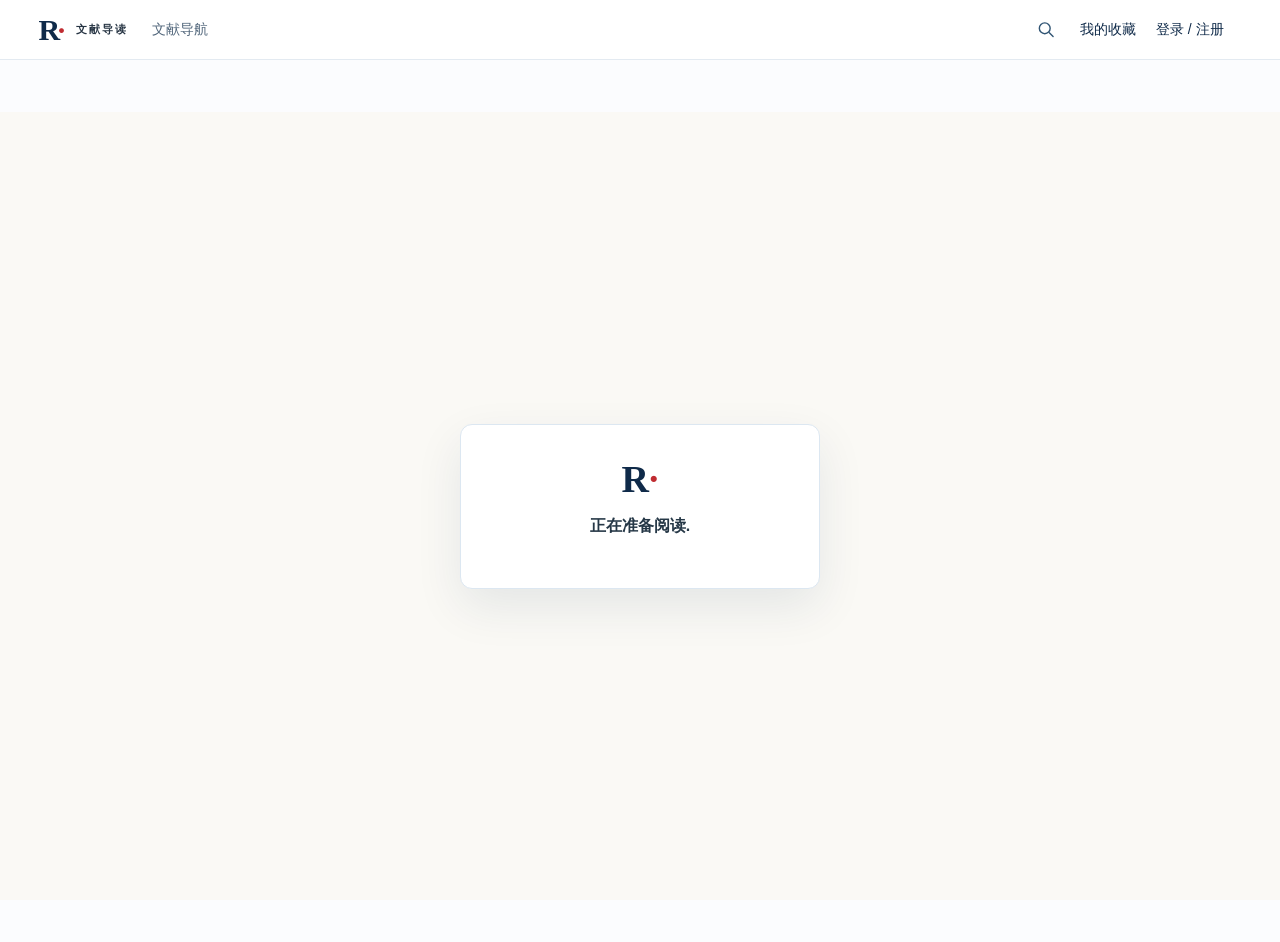
==== commit 7563df8d: "Synchronize figure sequence and center loading without showing stale images" ====
--- a/source/导读工作台/index.html
+++ b/source/导读工作台/index.html
@@ -29,7 +29,7 @@
   <div class="layout" inert>
     <aside class="left-rail" aria-label="原文配图">
       <div class="figure-panel-head"><span class="rail-kicker">SOURCE FIGURES / 01</span><div class="figure-head-actions"><button id="figure-auto" class="figure-auto" type="button" aria-pressed="true">自动</button><button id="figure-zoom" type="button" aria-pressed="false">铺满</button><div class="figure-scale-controls" role="group" aria-label="图片缩放"><button id="figure-zoom-out" type="button" aria-label="缩小图片">−</button><button id="figure-detail-zoom" type="button" aria-label="放大图片">＋</button><button id="figure-fit" type="button">适应</button></div></div><span id="figure-position">01 / 07</span></div>
-      <div class="figure-stage-wrap"><div class="figure-stage" id="figure-stage" tabindex="0" aria-label="原文配图，可横向和纵向滚动"><div id="figure-canvas"><img id="panel-figure-image" alt=""></div><div id="panel-figure-status" class="figure-image-status" role="status" aria-live="polite" hidden><span id="panel-figure-status-message">图片加载中…</span><button id="panel-figure-retry" type="button" hidden>重试图片</button></div></div><button id="figure-edge-prev" class="figure-edge-nav prev" type="button" aria-label="上一张原图"><span class=ui-arrow-left aria-hidden=true></span></button><button id="figure-edge-next" class="figure-edge-nav next" type="button" aria-label="下一张原图"><span class=ui-arrow-right aria-hidden=true></span></button></div>
+      <div class="figure-stage-wrap"><div class="figure-stage" id="figure-stage" tabindex="0" aria-label="原文配图，可横向和纵向滚动"><div id="figure-canvas"><img id="panel-figure-image" alt=""></div></div><div id="panel-figure-status" class="figure-image-status" role="status" aria-live="polite" hidden><span id="panel-figure-status-message">图片加载中…</span><button id="panel-figure-retry" type="button" hidden>重试图片</button></div><button id="figure-edge-prev" class="figure-edge-nav prev" type="button" aria-label="上一张原图"><span class=ui-arrow-left aria-hidden=true></span></button><button id="figure-edge-next" class="figure-edge-nav next" type="button" aria-label="下一张原图"><span class=ui-arrow-right aria-hidden=true></span></button></div>
       <div class="figure-panel-meta"><span id="panel-figure-page"></span><p id="panel-figure-caption"></p><span id="panel-figure-note"></span></div>
       <div class="figure-controls"><button id="figure-prev" type="button" aria-label="上一张原图"><span class=ui-arrow-left aria-hidden=true></span></button><div id="figure-list" class="figure-list" role="group" aria-label="选择原文配图"></div><button id="figure-next" type="button" aria-label="下一张原图"><span class=ui-arrow-right aria-hidden=true></span></button></div>
     </aside>
--- a/progressive-media.css
+++ b/progressive-media.css
@@ -14,13 +14,15 @@
 .reader-copy-skeleton{animation:paper-breathe 1.8s ease-in-out infinite}
 #figure-canvas .panel-media-preview{position:absolute;inset:0;margin:auto;max-width:100%;max-height:100%;object-fit:contain;opacity:.65;pointer-events:none}
 #figure-canvas{position:relative}
-.figure-stage[data-image-state="loading"][data-has-image="false"] #panel-figure-image{visibility:hidden}
+.figure-stage[data-image-state="loading"] #panel-figure-image,.figure-stage[data-image-state="failed"] #panel-figure-image{visibility:hidden}
 .figure-stage[data-image-state="loading"]::after{content:"";position:absolute;inset:0;pointer-events:none;background:linear-gradient(105deg,transparent 30%,rgba(15,42,73,.03) 48%,transparent 68%);animation:paper-sweep 1.8s ease-in-out infinite}
-.figure-stage[data-has-image="true"] #panel-figure-image{visibility:visible}
-.figure-stage[data-has-image="true"]::after{display:none}
+.figure-stage[data-image-state="ready"]::after{display:none}
 .reader-tools-pending{font-size:12px;color:#718093;min-height:24px}
 .media-error{position:absolute;inset:auto 10px 10px;padding:8px 12px;border-radius:7px;background:#faf9f5f2;color:#627183;font-size:12px;display:flex;align-items:center;justify-content:center;gap:10px}.media-error button{border:1px solid #d4dfe8;border-radius:5px;background:white;padding:5px 8px;color:#315f8b;cursor:pointer}
 @keyframes paper-sweep{to{transform:translateX(100%)}}
 @keyframes paper-breathe{50%{opacity:.65}}
 @keyframes figure-reveal{from{opacity:.3}to{opacity:1}}
 @media(prefers-reduced-motion:reduce){.progressive-media::after,.loading-skeleton::after,.figure-stage::after,.reader-copy-skeleton,.figure-stage[data-image-state="ready"] #panel-figure-image{animation:none!important}.progressive-media img[data-src]{transition:none!important}}
+
+/* Reading originals appear fully opaque after the readiness gate; covers stay progressive. */
+.source-figure .inline-figure-stage img[data-src]{transition:none}
--- a/app.css
+++ b/app.css
@@ -285,6 +285,7 @@
 .reading-preparation-actions a:hover,.reading-preparation-actions button:hover{background:#eaf3fc}
 .reading-preparation-actions a:focus-visible,.reading-preparation-actions button:focus-visible{outline:2px solid #638bb5;outline-offset:2px}
 .figure-stage{position:relative}
+.figure-stage-wrap{position:relative}
 .figure-stage[data-image-state="loading"] #panel-figure-image,.figure-stage[data-image-state="failed"] #panel-figure-image{visibility:hidden}
 .figure-image-status{position:absolute;inset:0;display:flex;flex-direction:column;align-items:center;justify-content:center;gap:12px;z-index:1;background:#fbfdff;color:#49657d;font:600 13px Arial,sans-serif;text-align:center;padding:20px}
 .figure-image-status[hidden],.figure-image-status button[hidden]{display:none}
@@ -294,12 +295,22 @@
 /* Reveal the restored text and decoded current original together below the toolbar. */
 body.reader-preparing .layout{visibility:hidden;pointer-events:none}
 .reading-preparation{inset:var(--reader-header,70px) 0 0;display:grid;place-items:center;padding:24px;background:#faf9f5;pointer-events:none;z-index:18}
-.reading-preparation-card{width:auto;max-width:min(380px,100%);padding:16px 20px;display:flex;flex-wrap:wrap;align-items:center;justify-content:center;gap:10px 12px;border-color:#e2e5e7;background:#fff;box-shadow:0 4px 18px #0f2a4908;text-align:center}
-.reading-preparation-mark{font-size:22px}.reading-preparation-card p{margin:0;font-size:13px;font-weight:400;font-family:inherit;line-height:1.5;color:#627183}
+.reading-preparation-card{width:min(360px,100%);padding:32px;display:block;text-align:center;border:1px solid #dce7f1;border-radius:12px;background:#fff;box-shadow:0 18px 48px rgba(15,42,73,.09)}
+.reading-preparation-mark{font:700 38px Georgia,serif;color:#0f2a49}.reading-preparation-card p{margin:13px 0 18px;color:#263847;font:600 16px/1.5 Arial,sans-serif}
 .reading-preparation-actions{flex-basis:100%;gap:8px;pointer-events:auto;flex-wrap:wrap}.reading-preparation-actions:has(button:not([hidden])){margin-top:3px}.reading-preparation-actions a{display:none}
 .reading-preparation-actions button{padding:8px 12px;min-height:44px}
-.figure-stage[data-has-image="true"] #panel-figure-image{visibility:visible}
-.figure-stage[data-has-image="true"] .figure-image-status{inset:auto 12px 12px;max-width:calc(100% - 24px);padding:8px 12px;gap:8px;border:1px solid #e2e5e7;border-radius:8px;background:#faf9f5f2;font-size:12px;flex-direction:row;flex-wrap:wrap}
-@media(max-width:700px){.reading-preparation{padding:16px}.reading-preparation-card{padding:14px 16px;max-width:100%}}
+@media(max-width:700px){.reading-preparation{padding:16px}.reading-preparation-card{padding:32px;max-width:100%}}
 
 .reader-resume-progress{flex:none;min-height:44px;padding:8px 10px;border:1px solid #dbe5ed;border-radius:7px;background:#faf9f5;color:#42617a;font:inherit;font-size:12px;line-height:1.3;cursor:pointer}.reader-resume-progress:focus-visible{outline:2px solid #638bb5;outline-offset:2px}
+
+/* Chinese prose has no synthetic Han/Latin or Han/number spacing. */
+html[lang="zh-CN"] #article,html[lang="zh-CN"] .figure-panel-meta{text-autospace:no-autospace}
+
+/* These messages belong to the fixed viewport, never the scrolling/zooming canvas. */
+.inline-figure-viewport{position:relative}
+.inline-figure-status{position:absolute;inset:0;display:flex;align-items:center;justify-content:center;padding:20px;background:#fbfdff;color:#49657d;font:600 13px Arial,sans-serif;text-align:center;pointer-events:none}
+.inline-figure-viewport:has(img[data-decoded="true"]) .inline-figure-status,.inline-figure-viewport:has(.media-failed) .inline-figure-status{display:none}
+.source-figure .inline-figure-canvas img:not([data-decoded="true"]){visibility:hidden}
+.inline-figure-viewport .media-error{inset:0;padding:20px;flex-direction:column;background:#fbfdff}
+
+.figure-stage-wrap:has(.figure-stage[data-image-state="loading"])+.figure-panel-meta,.figure-stage-wrap:has(.figure-stage[data-image-state="failed"])+.figure-panel-meta{visibility:hidden}
--- a/member-system/members.css
+++ b/member-system/members.css
@@ -63,3 +63,23 @@
 .member-review-editor>.member-all-notes{padding:5px 8px;border-color:transparent;background:transparent;font-size:12px;font-weight:400;color:#647c94}
 
 .member-cover{height:155px;padding:12px;display:flex;align-items:center;justify-content:center;border-bottom:1px solid #e4e9ee}.member-card .member-cover img{width:100%;height:100%;object-fit:contain}.member-card .member-cover{margin-bottom:12px}
+
+/* One coherent export workspace; copying text never waits for original images. */
+.export-workspace{display:grid;gap:24px;font:14px/1.65 "Microsoft YaHei","PingFang SC",Arial,sans-serif;color:#274461}
+.export-workspace .export-intro{padding:18px 20px;border:1px solid #dce6ef;border-radius:14px;background:#f7faff}
+.export-workspace h3{font-size:22px;font-weight:600;line-height:1.4;font-family:inherit;margin:8px 0;color:#0f2a49}.export-workspace h4{font-size:14px;font-weight:650;margin:0 0 10px;color:#274461}
+.export-workspace p{margin:6px 0 0;line-height:1.7;color:#607387}.export-version{font-size:12px;color:#6c8196}
+.export-field{display:grid;gap:8px;font-weight:600}.export-field input{width:100%;min-height:44px;border:1px solid #cbd9e6;border-radius:9px;background:#fff;color:#24384b;padding:11px 13px!important;font-weight:400}
+.export-scopes{display:grid;grid-template-columns:repeat(2,minmax(0,1fr));gap:10px}
+.export-workspace button.export-scope{display:grid;gap:3px;min-height:72px;margin:0;padding:12px 15px;border:1px solid #d8e3ed;border-radius:11px;background:#fff;text-align:left;color:#274461;font:inherit;cursor:pointer}
+.export-scope strong{font-size:14px;font-weight:600}.export-scope small{font-size:12px;color:#708396}.export-workspace button.export-scope[aria-pressed=true]{border-color:#7f9fbd;background:#eef4fa;box-shadow:inset 0 0 0 1px #a2bad0}
+.export-copy-actions,.export-download-actions{display:flex;flex-wrap:wrap;gap:10px}.export-workspace button.export-button{display:inline-flex;align-items:center;justify-content:center;gap:8px;min-height:44px;margin:0;padding:11px 14px;border:1px solid #ccdbe8;border-radius:9px;background:#fff;color:#315776;font:500 14px/1.4 "Microsoft YaHei","PingFang SC",Arial,sans-serif;cursor:pointer}
+.export-button svg{width:18px;height:18px;fill:none;stroke:currentColor;stroke-width:1.65;stroke-linecap:round;stroke-linejoin:round;flex:none}.export-workspace button.export-primary{flex-basis:100%;padding:14px;background:#0f2a49;border-color:#0f2a49;color:#fff;font-weight:600}.export-workspace button.export-primary:hover{background:#173b60}.export-workspace button.export-button:hover:not(.export-primary){background:#f0f5fa}
+.export-workspace button:focus-visible,.export-field input:focus-visible,.export-split-choice input:focus-visible{outline:2px solid #6b96bf;outline-offset:2px}.export-workspace button:disabled{opacity:.5;cursor:wait}
+.export-workspace .export-status{min-height:24px;margin-top:12px;font-size:13px;color:#607a92}.export-workspace .export-status[data-tone=error]{color:#a33c38}
+.export-link-section{padding:16px 18px;border:1px solid #e0e7ee;border-radius:12px}.export-read-url{font-size:13px;overflow-wrap:anywhere;color:#315776!important}.export-workspace .export-link-hint{font-size:12px;margin-bottom:12px;color:#7c6a50}
+.export-image-map summary,.export-adjust summary{min-height:44px;display:list-item;cursor:pointer;font-weight:600;color:#3a5671}.export-image-map-list{display:grid;gap:8px}.export-image-row{display:grid;grid-template-columns:70px minmax(0,1fr);gap:4px 10px;padding:10px 12px;background:#f7f9fc;border-radius:8px;font-size:13px}.export-image-row code{grid-column:2;font:12px/1.5 Consolas,monospace;color:#697d91;overflow-wrap:anywhere}.export-image-row strong{font-weight:600}
+.export-adjust{border-top:1px solid #e2e9f0;padding-top:14px!important}.export-split-choices{max-height:260px;overflow:auto;margin:12px 0}.export-split-choice{display:flex;align-items:flex-start;gap:10px;min-height:44px;padding:10px 0!important;font-weight:400}.export-split-choice input{width:18px;height:18px;margin:2px 0;flex:none;accent-color:#244f76}.export-adjust>.export-button{margin:8px 8px 0 0!important}
+@media(max-width:600px){.export-workspace{gap:20px}.export-workspace .export-intro{padding:15px}.export-scopes{grid-template-columns:1fr}.export-copy-actions>.export-button{flex:1}.export-copy-actions>.export-primary{flex-basis:100%}.export-download-actions>.export-button{width:100%}.export-link-section{padding:14px}.export-image-row{grid-template-columns:60px minmax(0,1fr)}}
+
+.export-scopes>.export-scope:only-child{grid-column:1/-1}.export-workspace .export-intro{padding:14px 18px}.export-workspace .export-intro h3{font-size:20px;margin:5px 0}.export-workspace .export-intro p{margin-top:4px;font-size:13px}@media(max-width:600px){.export-field input{font-size:16px!important}.export-workspace .export-intro{padding:12px 14px}}
--- a/source/导读工作台/reader-chrome.css
+++ b/source/导读工作台/reader-chrome.css
@@ -74,7 +74,7 @@
 #member-reader-tools .member-reader-actions:empty{display:none}
 #member-reader-tools .member-review-tools:empty{display:none}
 .member-review-editor{font-family:"Microsoft YaHei","PingFang SC",sans-serif!important}
-#reading-preparation-message{min-width:220px}
+#reading-preparation-message{min-width:0;overflow-wrap:anywhere}
 .reader-review-badge{font:500 12px/1.5 "Microsoft YaHei","PingFang SC",sans-serif;color:#7e8fa1;padding:0 10px}
 .reader-update-notice{position:fixed;bottom:24px;left:50%;transform:translateX(-50%);z-index:30;padding:12px 20px;border:1px solid #cbdce9;border-radius:12px;background:#fff;color:#315776;box-shadow:0 4px 24px #17375115;font:14px/1.5 "Microsoft YaHei","PingFang SC",sans-serif;cursor:pointer}
 body.reader-preparing .reader-toolbar,body.reader-preparing .reader-jumps{pointer-events:none;visibility:hidden}
@@ -102,3 +102,5 @@
 .reader-tool-scroll{display:flex;align-items:center;min-width:0;flex:1;overflow-x:auto;overflow-y:hidden;scrollbar-width:none;gap:8px}.reader-tool-scroll::-webkit-scrollbar{display:none}.reader-tool-scroll>.reader-tool-group{flex:none}.reader-toolbar>.reader-tool-group:last-child{flex:none;margin-left:auto}.reader-jump-tools{display:flex;align-items:center;gap:2px;border-left:1px solid var(--reader-line);margin-left:4px;padding-left:6px}.reader-toolbar .reader-jump-button{height:44px;min-width:48px;padding:6px 9px;border:0;border-radius:8px;background:transparent;color:var(--reader-ink);font:500 13px/1.4 "Microsoft YaHei","PingFang SC",sans-serif;white-space:nowrap;cursor:pointer;flex:none}.reader-toolbar .reader-jump-button:hover,.reader-jump-button[aria-pressed=true]{background:#eaf2fa}.reader-jump-button:focus-visible{outline:2px solid #6b96bf;outline-offset:-2px}.member-review-editor>.member-annotation-close svg{width:26px;height:26px;stroke-width:1.8}
 @media(max-width:700px){.reader-tool-scroll{gap:3px}.reader-jump-tools{margin-left:0;padding-left:3px}.reader-toolbar .reader-jump-button{padding:6px;min-width:46px}.reader-toolbar #reader-member-actions{overflow:visible}}
 .reader-tool[data-control-label="荧光笔"][aria-pressed="true"]{background:#fff5d4;color:#9a741e;border-color:#e5ce8c}
+
+.reader-export-dialog{width:min(760px,calc(100vw - 32px));max-height:88dvh}.reader-export-dialog .reader-panel-body{padding:24px 26px 28px}.reader-export-dialog .reader-panel-head{padding-left:26px}@media(max-width:600px){.reader-export-dialog{width:calc(100vw - 20px);max-height:92dvh}.reader-export-dialog .reader-panel-body{padding:18px 16px 24px}.reader-export-dialog .reader-panel-head{padding-left:18px}}
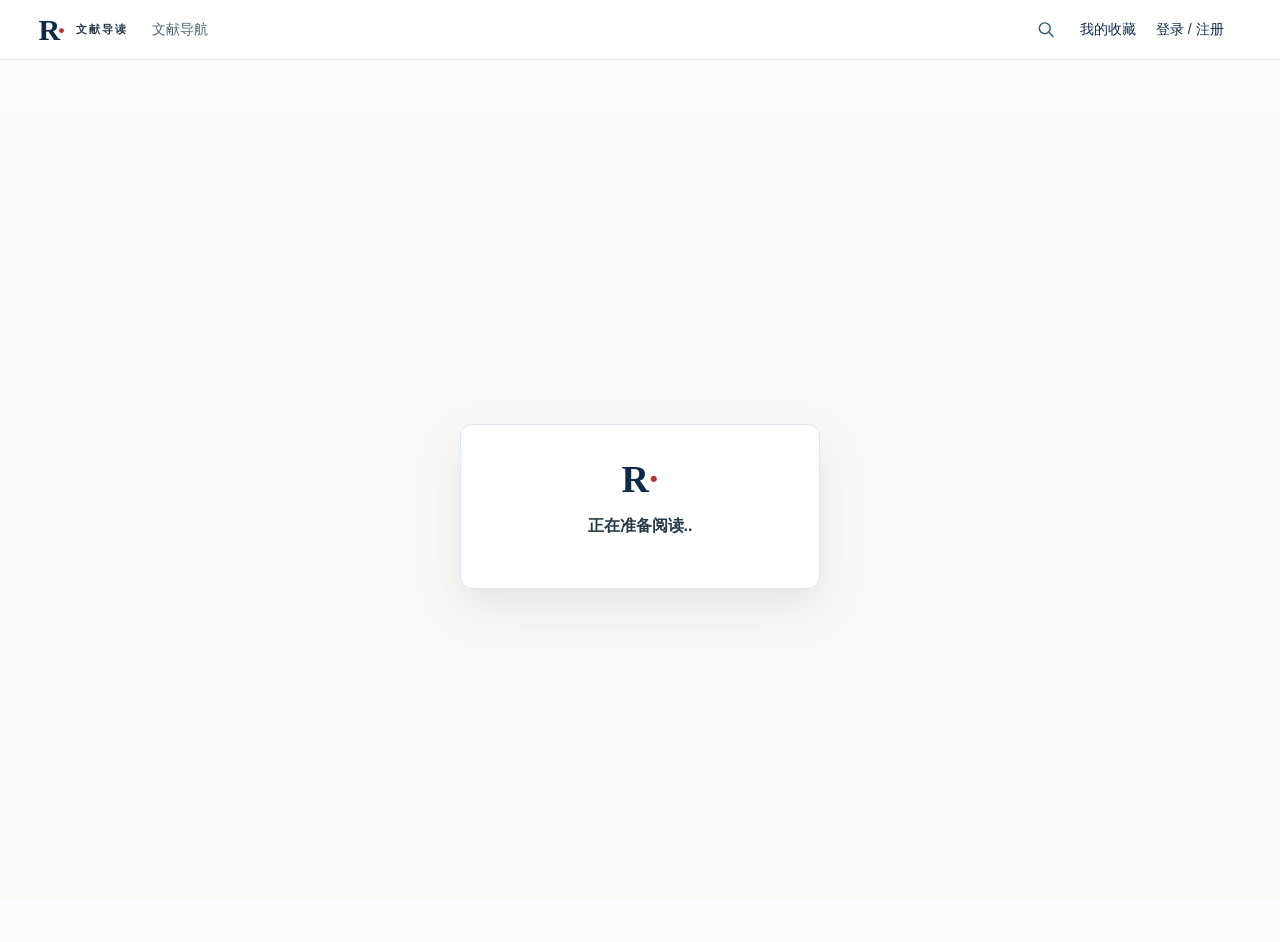
==== commit 27bdc828: "Unify reader template and validate article driven switching" ====
--- a/source/导读工作台/index.html
+++ b/source/导读工作台/index.html
@@ -10,6 +10,8 @@
   <title>文献导读 · 第 01 篇</title>
   <link rel="stylesheet" href="/app.css?v=20261017-touchflow-2">
   <script src="/inline-format.js" defer></script>
+  <script src="/reader-contract.js" defer></script>
+  <script src="/reader-core.js" defer></script>
   <script src="/app.js?v=20261017-touchflow-2" defer></script>
   <link rel="stylesheet" href="/member-system/members.css">
   <script src="/member-system/article-export.js" defer></script>
--- a/member-system/members.css
+++ b/member-system/members.css
@@ -83,3 +83,6 @@
 @media(max-width:600px){.export-workspace{gap:20px}.export-workspace .export-intro{padding:15px}.export-scopes{grid-template-columns:1fr}.export-copy-actions>.export-button{flex:1}.export-copy-actions>.export-primary{flex-basis:100%}.export-download-actions>.export-button{width:100%}.export-link-section{padding:14px}.export-image-row{grid-template-columns:60px minmax(0,1fr)}}
 
 .export-scopes>.export-scope:only-child{grid-column:1/-1}.export-workspace .export-intro{padding:14px 18px}.export-workspace .export-intro h3{font-size:20px;margin:5px 0}.export-workspace .export-intro p{margin-top:4px;font-size:13px}@media(max-width:600px){.export-field input{font-size:16px!important}.export-workspace .export-intro{padding:12px 14px}}
+
+/* Unsaved selection is blue; saved notes retain their yellow highlight. */
+::highlight(read-pending-annotation){background:#dcecff;color:inherit;text-decoration:underline;text-decoration-color:#7cadd5;text-decoration-thickness:1px}
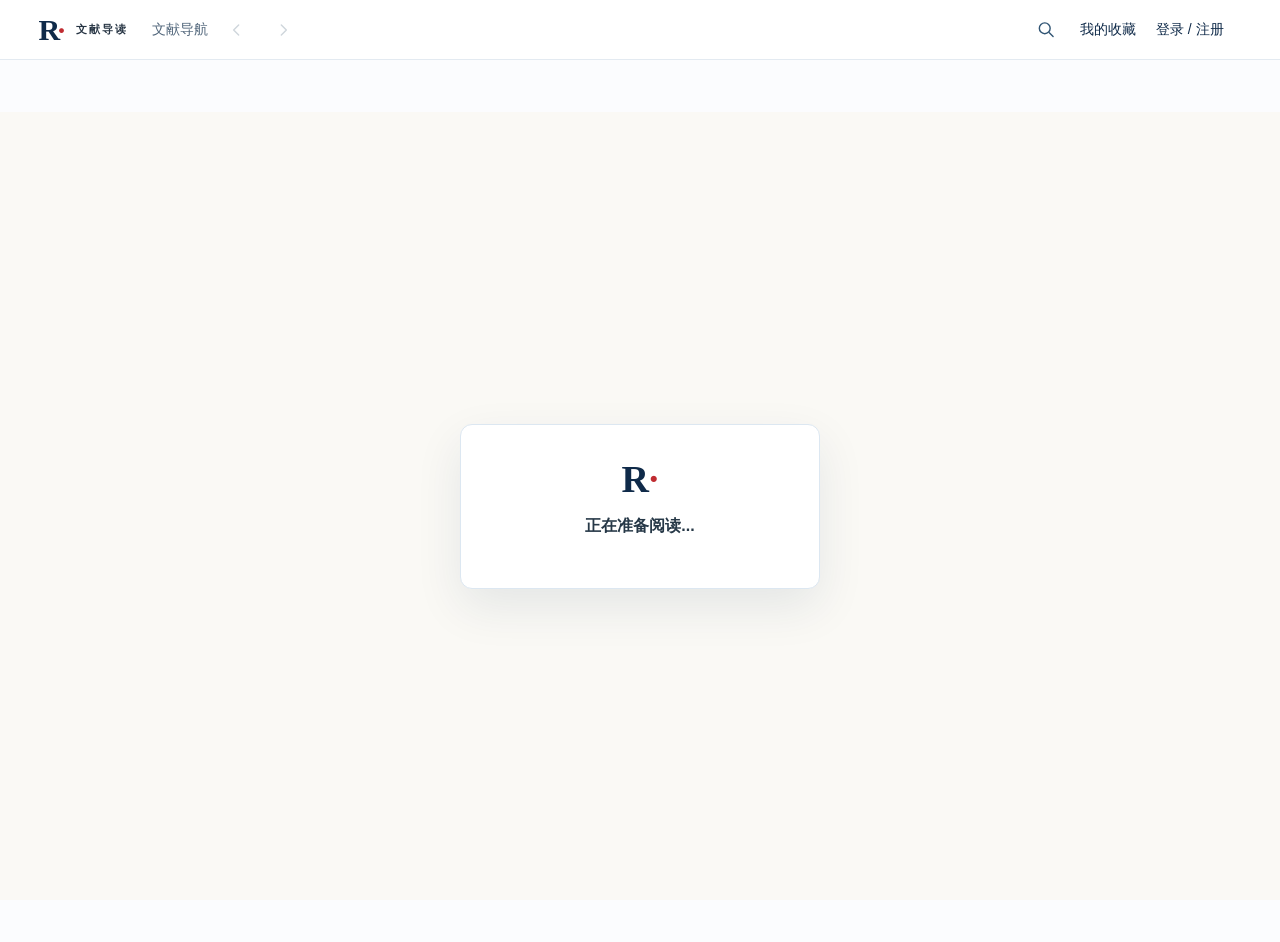
==== commit ed3cd818: "Make reading progress explicit and improve sync reliability" ====
--- a/source/导读工作台/index.html
+++ b/source/导读工作台/index.html
@@ -1,6 +1,8 @@
 <!doctype html>
 <html lang="zh-CN" data-theme="mono">
 <head>
+  <link rel="stylesheet" href="./toast.css">
+  <script src="./toast.js" defer></script>
   <meta charset="utf-8">
   <meta name="viewport" content="width=device-width, initial-scale=1">
   <meta name="color-scheme" content="light">
--- a/source/导读工作台/toast.css
+++ b/source/导读工作台/toast.css
@@ -0,0 +1,6 @@
+/* Fixed, accessible status card; no layout shift and no focus movement. */
+.read-toast{position:fixed;z-index:75;right:max(18px,env(safe-area-inset-right));bottom:max(var(--read-toast-obstacle,16px),calc(env(safe-area-inset-bottom) + 16px));box-sizing:border-box;display:flex;align-items:flex-start;gap:4px;width:min(360px,calc(100vw - 32px));padding:13px 10px 13px 17px;border:1px solid #dbe4ec;border-radius:13px;background:#fbfdff;color:#304b64;box-shadow:0 8px 30px #20394f16;font:14px/1.65 "Microsoft YaHei","PingFang SC",Arial,sans-serif;text-align:left;overflow-wrap:anywhere}
+.read-toast[hidden]{display:none!important}.read-toast-content{min-width:0;flex:1}.read-toast-message{margin:0!important;color:inherit!important;font:inherit!important;text-align:left!important}.read-toast button{font:inherit;cursor:pointer}.read-toast-close{display:flex;align-items:center;justify-content:center;width:44px;height:44px;flex:none;margin:-9px -5px -9px 0;padding:0;border:0;border-radius:9px;background:transparent;color:#7c8f9f;font-size:25px!important;line-height:1}.read-toast-close:hover{color:#304b64;background:#edf3f8}.read-toast-action{min-height:44px;display:inline-flex;align-items:center;margin:5px 0 -6px;padding:5px 0;border:0;border-radius:5px;background:transparent;color:#28618f;font-weight:600!important;text-align:left}.read-toast-action:hover{text-decoration:underline}.read-toast button:focus-visible{outline:2px solid #759aba;outline-offset:1px}.read-toast-action[hidden]{display:none}.read-toast[data-kind=error]{border-color:#e4cfcf;background:#fffafa;color:#854c4c}.read-toast[data-kind=pending]{border-color:#e4dccb;background:#fffdf8;color:#766546}.read-toast[data-kind=success]{border-color:#d0e1d9;background:#fbfefc;color:#3d6755}
+@media(max-width:600px){.read-toast{right:max(12px,env(safe-area-inset-right));width:calc(100vw - 24px);padding-left:15px;bottom:max(var(--read-toast-obstacle,12px),calc(env(safe-area-inset-bottom) + 12px));font-size:13px}}
+
+@media(prefers-reduced-motion:no-preference){.read-toast{opacity:1;transform:translateY(0);transition:opacity .16s ease,transform .16s ease,display .16s allow-discrete}.read-toast[hidden]{opacity:0;transform:translateY(4px)}@starting-style{.read-toast:not([hidden]){opacity:0;transform:translateY(4px)}}}
--- a/member-system/members.css
+++ b/member-system/members.css
@@ -64,7 +64,7 @@
 
 .member-cover{height:155px;padding:12px;display:flex;align-items:center;justify-content:center;border-bottom:1px solid #e4e9ee}.member-card .member-cover img{width:100%;height:100%;object-fit:contain}.member-card .member-cover{margin-bottom:12px}
 
-/* One coherent export workspace; copying text never waits for original images. */
+/* Compact export settings; all copying lives in the downloaded package. */
 .export-workspace{display:grid;gap:24px;font:14px/1.65 "Microsoft YaHei","PingFang SC",Arial,sans-serif;color:#274461}
 .export-workspace .export-intro{padding:18px 20px;border:1px solid #dce6ef;border-radius:14px;background:#f7faff}
 .export-workspace h3{font-size:22px;font-weight:600;line-height:1.4;font-family:inherit;margin:8px 0;color:#0f2a49}.export-workspace h4{font-size:14px;font-weight:650;margin:0 0 10px;color:#274461}
@@ -86,3 +86,6 @@
 
 /* Unsaved selection is blue; saved notes retain their yellow highlight. */
 ::highlight(read-pending-annotation){background:#dcecff;color:inherit;text-decoration:underline;text-decoration-color:#7cadd5;text-decoration-thickness:1px}
+
+/* The on-site export has one primary action; detailed splitting stays folded. */
+.export-workspace{gap:20px}.export-download-section{padding:2px 0 0}.export-download-actions>.export-primary{width:100%;min-height:48px;letter-spacing:.01em}.export-download-section .export-status{margin-top:10px;min-height:0}.export-download-section .export-link-hint{font-size:12px;color:#7c6a50}.export-workspace .export-intro p{max-width:48ch}.export-workspace .export-adjust{padding-top:12px!important}.export-scopes{align-items:stretch}
--- a/source/导读工作台/reader-chrome.css
+++ b/source/导读工作台/reader-chrome.css
@@ -101,6 +101,14 @@
 /* All page jumps live in the toolbar; image viewports stay unobstructed. */
 .reader-tool-scroll{display:flex;align-items:center;min-width:0;flex:1;overflow-x:auto;overflow-y:hidden;scrollbar-width:none;gap:8px}.reader-tool-scroll::-webkit-scrollbar{display:none}.reader-tool-scroll>.reader-tool-group{flex:none}.reader-toolbar>.reader-tool-group:last-child{flex:none;margin-left:auto}.reader-jump-tools{display:flex;align-items:center;gap:2px;border-left:1px solid var(--reader-line);margin-left:4px;padding-left:6px}.reader-toolbar .reader-jump-button{height:44px;min-width:48px;padding:6px 9px;border:0;border-radius:8px;background:transparent;color:var(--reader-ink);font:500 13px/1.4 "Microsoft YaHei","PingFang SC",sans-serif;white-space:nowrap;cursor:pointer;flex:none}.reader-toolbar .reader-jump-button:hover,.reader-jump-button[aria-pressed=true]{background:#eaf2fa}.reader-jump-button:focus-visible{outline:2px solid #6b96bf;outline-offset:-2px}.member-review-editor>.member-annotation-close svg{width:26px;height:26px;stroke-width:1.8}
 @media(max-width:700px){.reader-tool-scroll{gap:3px}.reader-jump-tools{margin-left:0;padding-left:3px}.reader-toolbar .reader-jump-button{padding:6px;min-width:46px}.reader-toolbar #reader-member-actions{overflow:visible}}
-.reader-tool[data-control-label="荧光笔"][aria-pressed="true"]{background:#fff5d4;color:#9a741e;border-color:#e5ce8c}
+.reader-tool[data-control-label="荧光笔"][aria-pressed="true"]{background:#eaf2fa!important;color:#245e8f!important;border-color:#cbddeb!important}
 
 .reader-export-dialog{width:min(760px,calc(100vw - 32px));max-height:88dvh}.reader-export-dialog .reader-panel-body{padding:24px 26px 28px}.reader-export-dialog .reader-panel-head{padding-left:26px}@media(max-width:600px){.reader-export-dialog{width:calc(100vw - 20px);max-height:92dvh}.reader-export-dialog .reader-panel-body{padding:18px 16px 24px}.reader-export-dialog .reader-panel-head{padding-left:18px}}
+
+/* Stable left reading tools and right article/account tools. */
+.reader-toolbar{justify-content:space-between;gap:16px}.reader-leading-tools,.reader-ending-tools{flex:none!important;min-width:0}.reader-ending-tools{margin-left:auto!important}.reader-admin-tools{margin-left:0!important;border-left:0!important;padding-left:0!important}.reader-pen-slot{display:flex;align-items:center;min-width:44px;margin-left:4px;padding-left:5px;border-left:1px solid var(--reader-line)}.reader-record-tool{margin-left:4px!important}.reader-jump-tools{padding-left:5px;margin-left:5px}.reader-toolbar .reader-jump-button{width:44px;min-width:44px;padding:11px!important;font-size:inherit}.reader-tool-label{display:none}.reader-global-articles{display:flex;align-items:center;gap:2px;flex:none}.reader-global-articles #nav-catalog{margin-right:5px}.reader-global-articles .reader-tool{color:#61778b!important}.reader-global-articles .reader-tool:disabled{opacity:.3}.reader-more-menu{position:relative;display:none}.reader-more-menu[hidden]{display:none!important}.reader-more-body{position:absolute;right:0;top:48px;box-sizing:border-box;width:240px;max-height:calc(100dvh - 140px);overflow:auto;padding:9px;border:1px solid var(--reader-line);border-radius:12px;background:#fff;box-shadow:0 10px 32px #19385418}.reader-more-body .reader-tool{width:100%!important;justify-content:flex-start!important;gap:12px;padding:10px 12px!important}.reader-more-body .reader-tool-label{display:inline;font:14px/1.5 "Microsoft YaHei","PingFang SC",sans-serif}.reader-more-body .reader-jump-tools,.reader-more-body .reader-admin-tools{display:grid!important;grid-template-columns:1fr;border:0!important;margin:0!important;padding:6px 0!important;width:100%;gap:0}.reader-more-body>.reader-tool{margin:0!important}.reader-more-body .reader-jump-tools,.reader-more-body .reader-admin-tools{border-top:1px solid #e8eef3!important;margin-top:5px!important}.reader-more-body .reader-review-badge{padding:8px 12px}.reader-tool[data-control-label="荧光笔"][aria-pressed=true]{background:#eaf2fa!important;color:#245e8f!important}.reader-more-menu>summary{list-style:none}.reader-more-menu>summary::-webkit-details-marker{display:none}
+@media(max-width:700px){.reader-toolbar{flex-wrap:nowrap;gap:4px;height:52px}.reader-more-menu{display:block}.reader-leading-tools{gap:1px}.reader-ending-tools{gap:3px}.reader-pen-slot{margin-left:4px;padding-left:5px}.reader-global-articles{gap:0}.reader-global-articles #nav-catalog{margin-right:1px}.reader-global-articles .reader-tool{width:44px;height:44px}.reader-historical-status{white-space:normal}.reader-more-body .reader-historical-status{display:flex;flex-wrap:wrap;padding:9px 12px;margin:0;border:0}.reader-toolbar .reader-tool-group+.reader-tool-group:not(:empty){padding-left:0}.reader-more-body .reader-record-tool{border-bottom:1px solid #e8eef3!important;border-radius:0;margin-bottom:4px!important}}
+/* The cursor identifies selection mode; interactive content retains normal cursors. */
+@media(hover:hover) and (pointer:fine){body.read-highlighter-on #article .block:not([data-figure-index]),body.read-highlighter-on #article .block:not([data-figure-index]) :is(p,h1,h2,h3,h4,span,strong,em,sub,sup,li,blockquote,td){cursor:url("data:image/svg+xml,%3Csvg xmlns='http://www.w3.org/2000/svg' width='28' height='28' viewBox='0 0 28 28'%3E%3Cpath d='m17 3 7 7-11 11-7-7Z' fill='%23fff7c4' stroke='%23344c62' stroke-width='1.5' stroke-linejoin='round'/%3E%3Cpath d='m6 14 7 7-7 3-3-3Z' fill='%23f3df83' stroke='%23344c62' stroke-width='1.5' stroke-linejoin='round'/%3E%3Cpath d='m3 21-1 5 5-1' fill='%23f7e8a4' stroke='%23344c62' stroke-width='1.3'/%3E%3Cpath d='m15 5 7 7' stroke='%23344c62' stroke-width='1.2'/%3E%3C/svg%3E") 2 25,text}body.read-highlighter-on #article :is(a,a *,button,button *,input,textarea,select,summary){cursor:pointer}body.read-highlighter-on #article :is(input,textarea){cursor:text}body.read-highlighter-on #article .block:not([data-figure-index]) img{cursor:auto}body.read-highlighter-on #article a img{cursor:pointer}}
+
+.reader-toolbar .reader-jump-button{width:auto;min-width:44px;gap:4px;padding:8px 9px!important}.reader-jump-button svg{width:17px;height:17px}.reader-jump-button .reader-tool-label{display:inline;font:500 13px/1.4 "Microsoft YaHei","PingFang SC",sans-serif}.reader-more-body .reader-jump-button{width:100%;gap:12px!important;padding:10px 12px!important}.reader-more-body .reader-jump-button svg{width:20px;height:20px}.reader-more-body .reader-jump-button .reader-tool-label{font-size:14px}
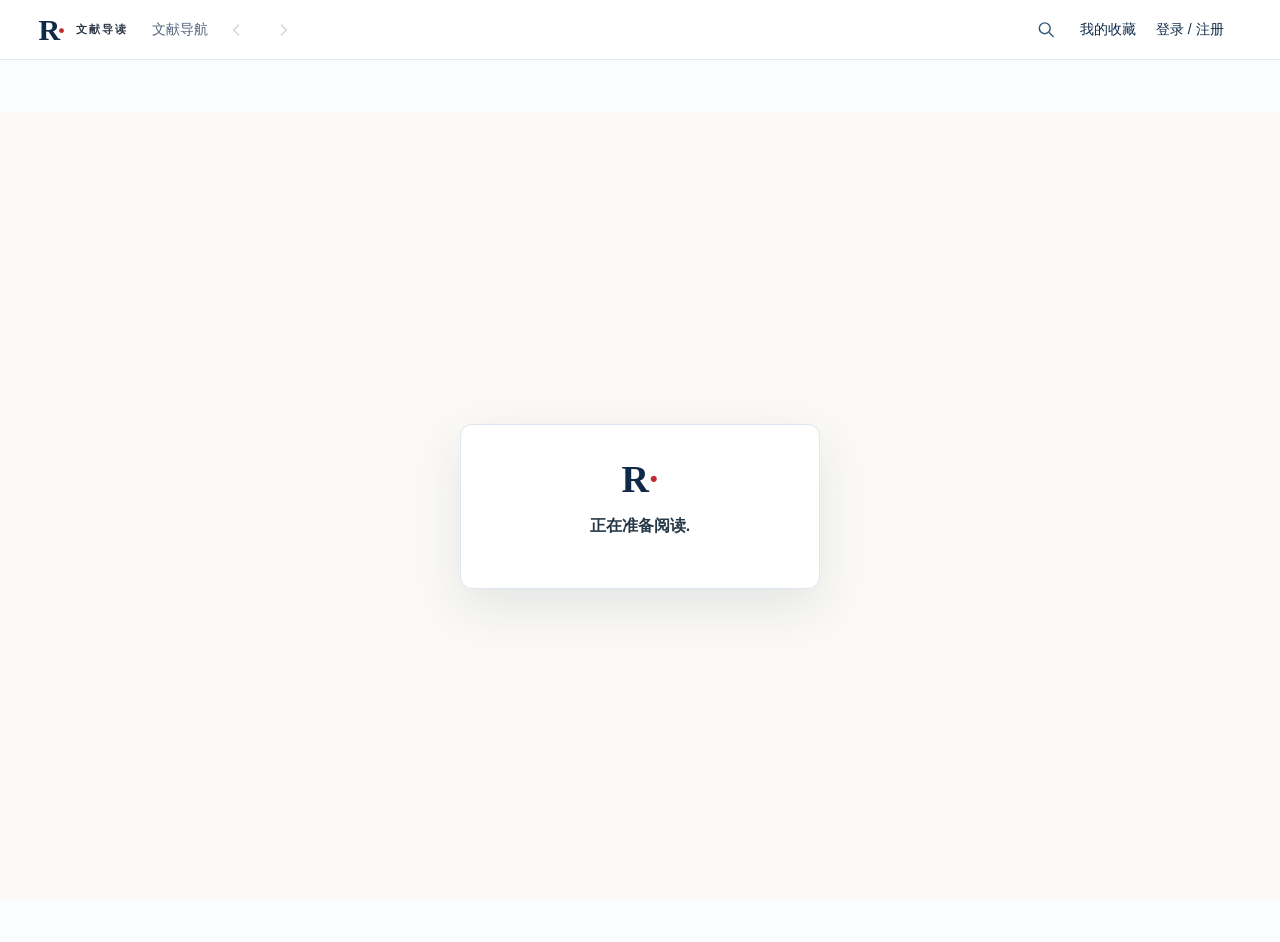
==== commit 80fff129: "Fix annotation acknowledgements and durable automatic recovery" ====
--- a/source/导读工作台/index.html
+++ b/source/导读工作台/index.html
@@ -17,7 +17,8 @@
   <script src="/app.js?v=20261017-touchflow-2" defer></script>
   <link rel="stylesheet" href="/member-system/members.css">
   <script src="/member-system/article-export.js" defer></script>
-  <script src="/member-system/members.js" defer></script>
+  <script src="./member-loader.js" defer></script>
+<script src="/member-system/members.js" defer></script>
   <link rel="stylesheet" href="/literature-lookup.css">
   <script src="/literature-lookup.js" defer></script>
   <link rel="stylesheet" href="./reader-chrome.css">
